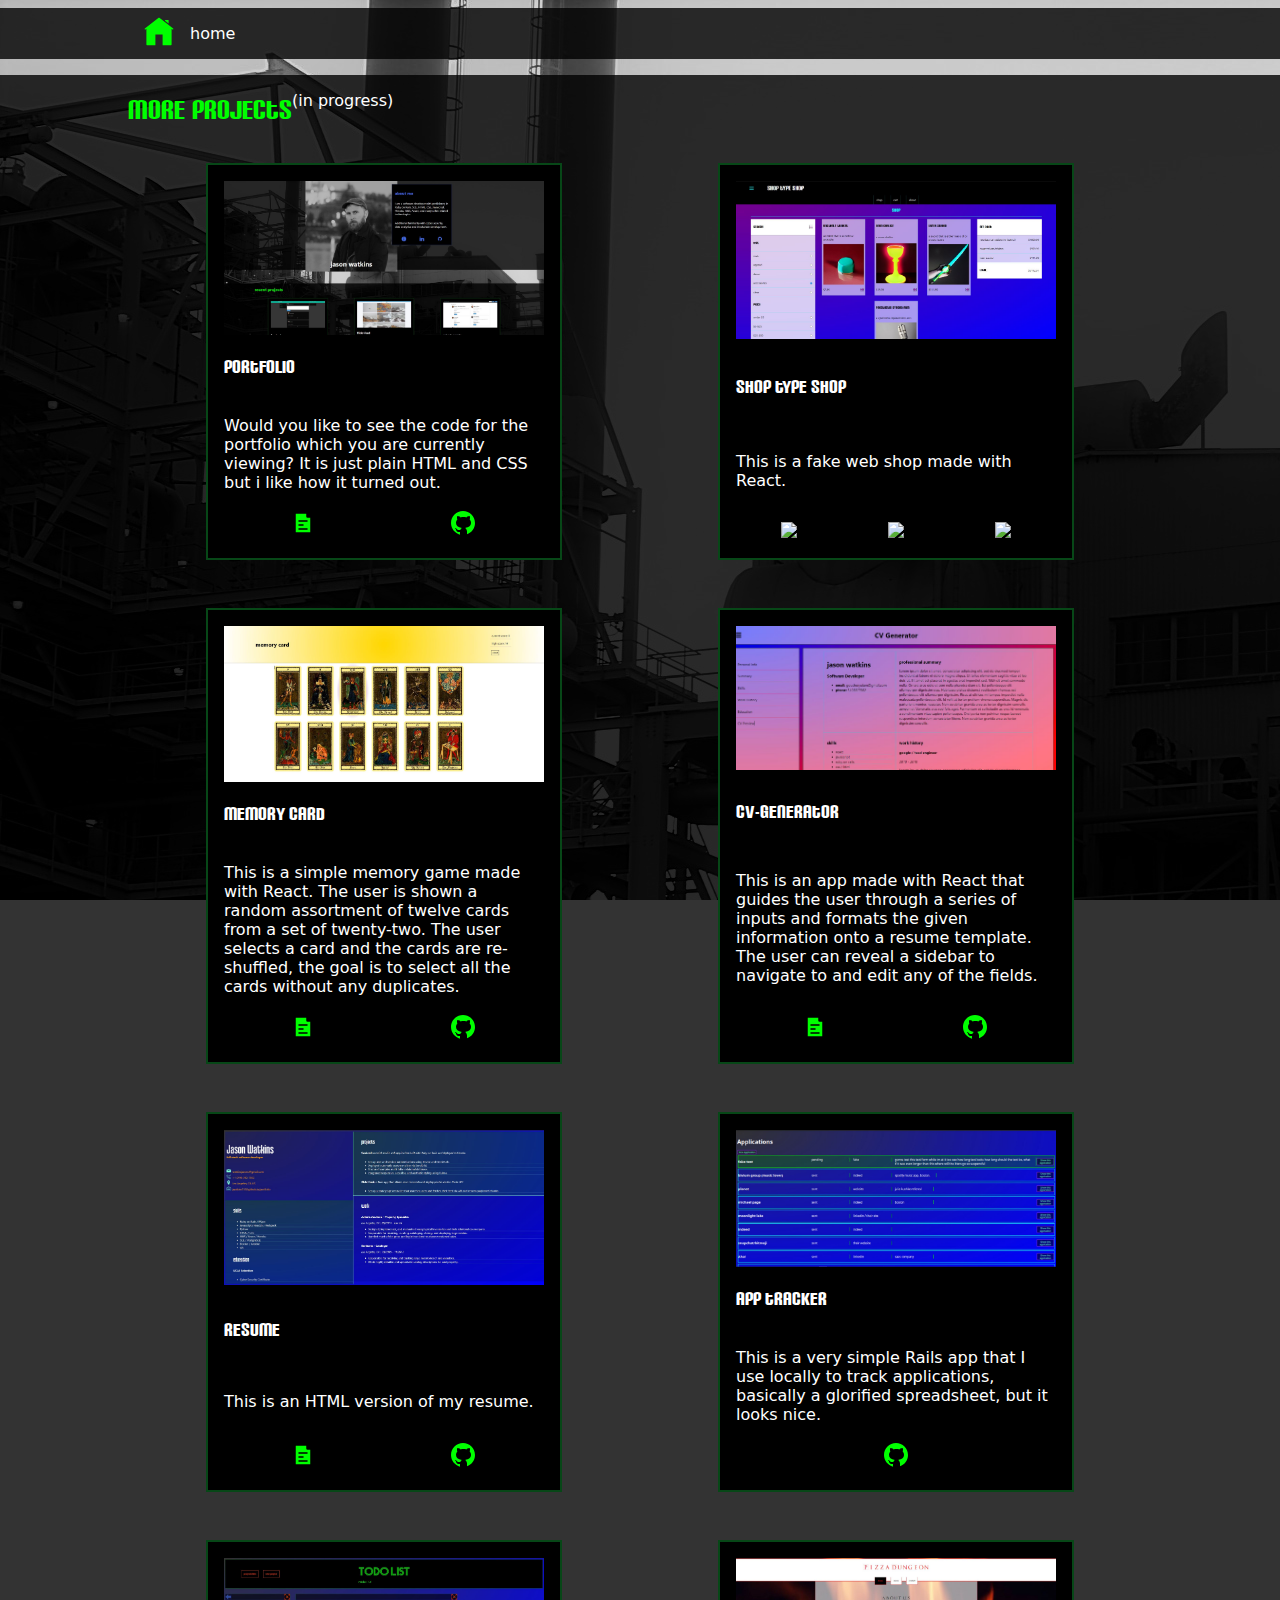
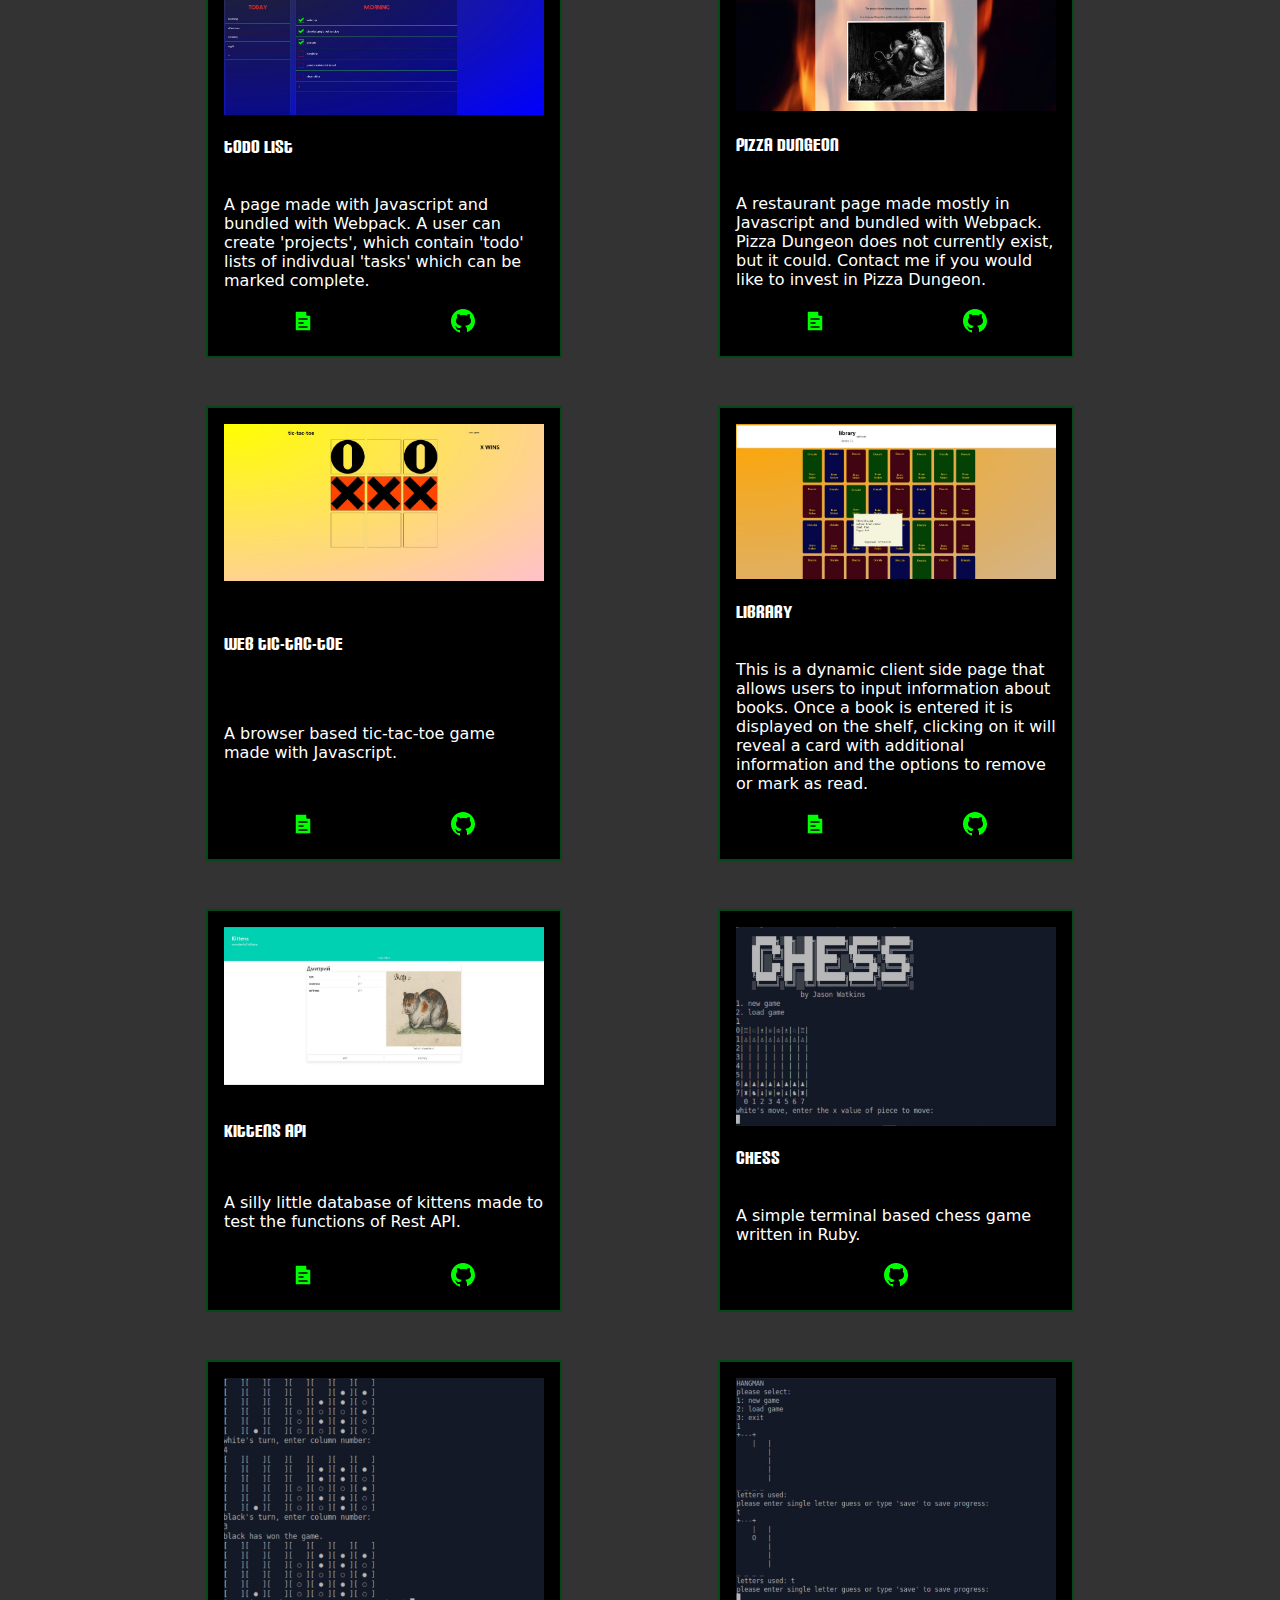
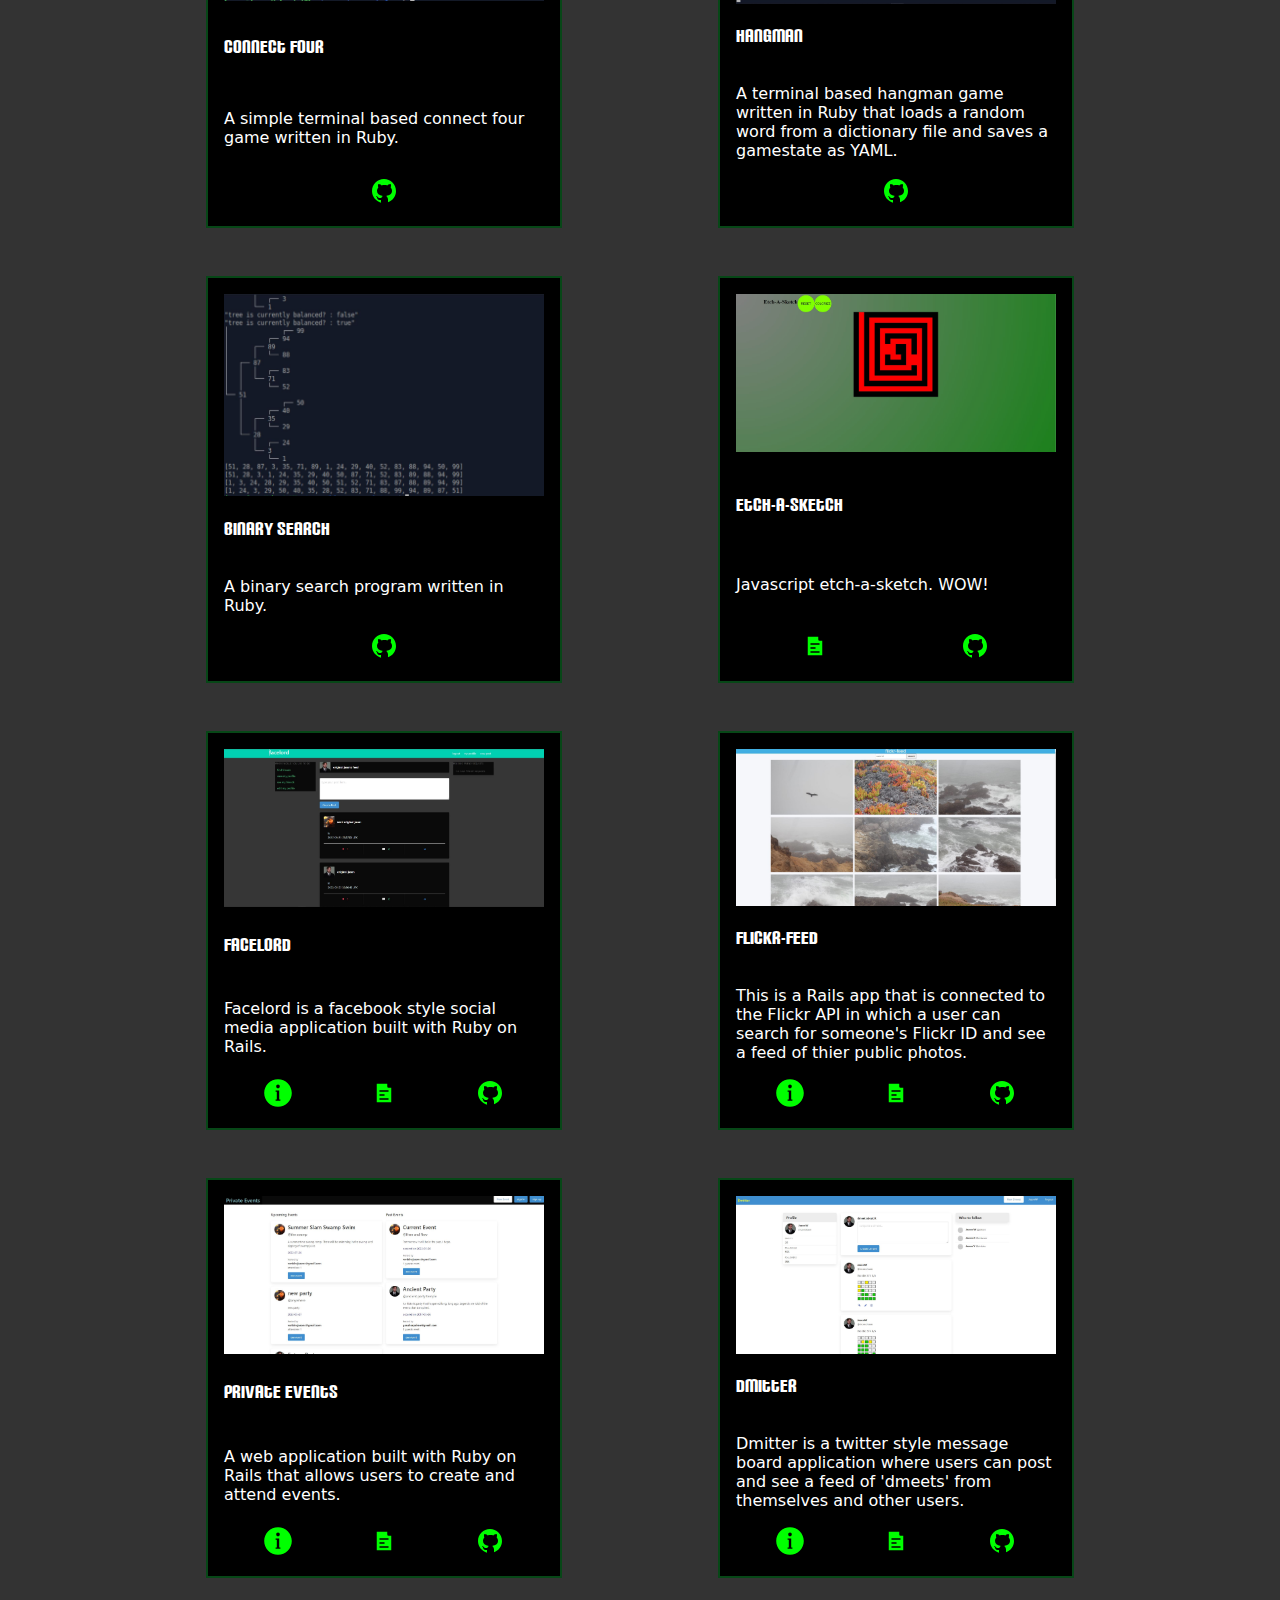
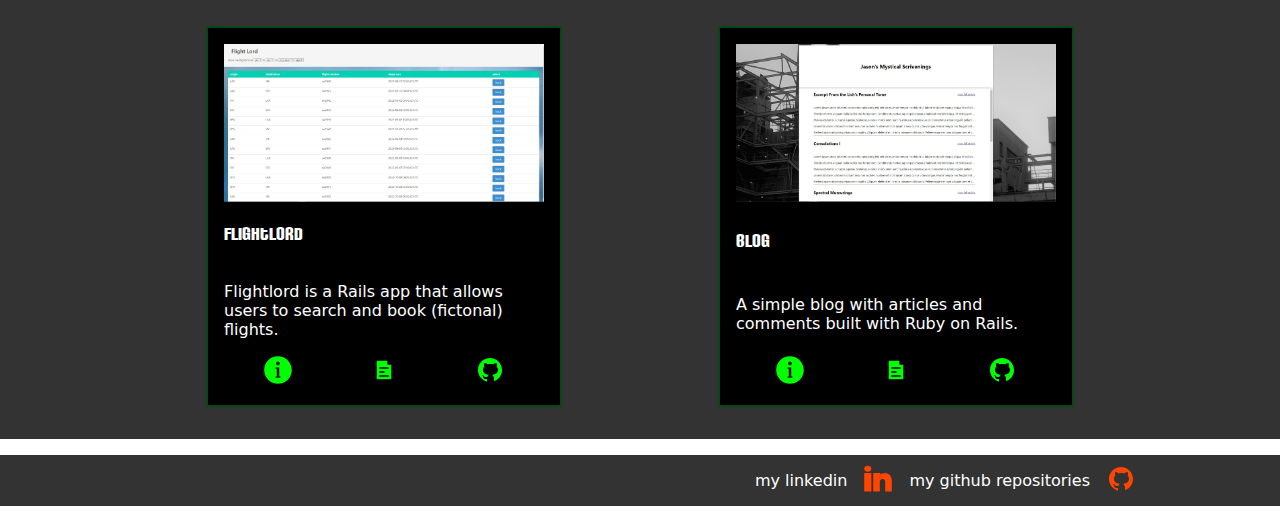
==== projects/index.html @ 0e7b77f2 "shop" ====
<!DOCTYPE html>
<html lang="en">
<head>
  <meta charset="UTF-8">
  <meta http-equiv="X-UA-Compatible" content="IE=edge">
  <meta name="viewport" content="width=device-width, initial-scale=1.0">
  <link rel='stylesheet' href='../style.css'>
  <title>all projects</title>
</head>
<body>
  <header id='sub-head' class='is-primary has-text-primary'>
    <div class="sub-head-container">
      <div class="sub-head-left">
        <a href="../index.html"><img class='icon' src='../assets/home_2.svg'></a><p> home</p>
      </div>
      <div class="sub-head-right">
      </div> 
    </div> 
  </header>
  <main id="projects-main" class="is-primary">
    <div id="main-header" class="has-text-primary">
      <h2 class='has-text-secondary'>more projects</h2><p> (in progress)</p>
    </div>
    <div id="main-container">
      <div class="card is-secondary has-text-primary">
        <img class='card-image' src="../assets/portfolio_2.jpg">
        <h4>portfolio</h4>
        <p>Would you like to see the code for the portfolio which you are currently viewing? It is just plain HTML and CSS but i like how it turned out.</p>
        <div class="card-footer is-secondary has-text-primary">
          <a href='https://Jwatkins1138.github.io/portfolio/index.html'><img class="icon" src="../assets/page.svg"></a>
          <a href='https://github.com/Jwatkins1138/portfolio'><img class="icon" src="../assets/github.svg"></a>
        </div>
      </div>
      <div class="card is-secondary has-text-primary">
        <img class='card-image' src="../assets/shop.jpg">
        <h4>shop type shop</h4>
        <p>This is a fake web shop made with React.</p>
        <div class="card-footer is-secondary has-text-primary">
          <a href='../projects/7.html'><img class="icon" src="assets/info.svg"></a>
          <a href='https://Jwatkins1138.github.io/shopping-cart/'><img class="icon" src="assets/page.svg"></a>
          <a href='https://github.com/Jwatkins1138/shopping-cart'><img class="icon" src="assets/github.svg"></a>
        </div>
      </div>
      <div class="card is-secondary has-text-primary">
        <img class='card-image' src="../assets/memory.jpg">
        <h4>memory card</h4>
        <p>This is a simple memory game made with React. The user is shown a random assortment of twelve cards from a set of twenty-two. The user selects a card and the cards are re-shuffled, the goal is to select all the cards without any duplicates.</p>
        <div class="card-footer is-secondary has-text-primary">
          <a href='https://Jwatkins1138.github.io/memory-card/'><img class="icon" src="../assets/page.svg"></a>
          <a href='https://github.com/Jwatkins1138/memory-card'><img class="icon" src="../assets/github.svg"></a>
        </div>
      </div>
      <div class="card is-secondary has-text-primary">
        <img class='card-image' src="../assets/cv.jpg">
        <h4>cv-generator</h4>
        <p>This is an app made with React that guides the user through a series of inputs and formats the given information onto a resume template. The user can reveal a sidebar to navigate to and edit any of the fields.</p>
        <div class="card-footer is-secondary has-text-primary">
          <a href='https://Jwatkins1138.github.io/cv-app/'><img class="icon" src="../assets/page.svg"></a>
          <a href='https://github.com/Jwatkins1138/cv-app'><img class="icon" src="../assets/github.svg"></a>
        </div>
      </div>
      <div class="card is-secondary has-text-primary">
        <img class='card-image' src="../assets/resume.jpg">
        <h4>resume</h4>
        <p>This is an HTML version of my resume.</p>
        <div class="card-footer is-secondary has-text-primary">
          <a href='https://Jwatkins1138.github.io/resume/index.html'><img class="icon" src="../assets/page.svg"></a>
          <a href='https://github.com/Jwatkins1138/resume'><img class="icon" src="../assets/github.svg"></a>
        </div>
      </div>
      <div class="card is-secondary has-text-primary">
        <img class='card-image' src="../assets/app.jpg">
        <h4>app tracker</h4>
        <p>This is a very simple Rails app that I use locally to track applications, basically a glorified spreadsheet, but it looks nice.</p>
        <div class="card-footer is-secondary has-text-primary">
          <a href='https://github.com/Jwatkins1138/app_tracker'><img class="icon" src="../assets/github.svg"></a>
        </div>
      </div>
      <div class="card is-secondary has-text-primary">
        <img class='card-image' src="../assets/todo.jpg">
        <h4>todo list</h4>
        <p>A page made with Javascript and bundled with Webpack. A user can create 'projects', which contain 'todo' lists of indivdual 'tasks' which can be marked complete.</p>
        <div class="card-footer is-secondary has-text-primary">
          <a href='https://Jwatkins1138.github.io/todo/'><img class="icon" src="../assets/page.svg"></a>
          <a href='https://github.com/Jwatkins1138/todo'><img class="icon" src="../assets/github.svg"></a>
        </div>
      </div>
      <div class="card is-secondary has-text-primary">
        <img class='card-image' src="../assets/pizza.jpg">
        <h4>pizza dungeon</h4>
        <p>A restaurant page made mostly in Javascript and bundled with Webpack. Pizza Dungeon does not currently exist, but it could. Contact me if you would like to invest in Pizza Dungeon.</p>
        <div class="card-footer is-secondary has-text-primary">
          <a href='https://Jwatkins1138.github.io/dungeon-pizza/'><img class="icon" src="../assets/page.svg"></a>
          <a href='https://github.com/Jwatkins1138/dungeon-pizza'><img class="icon" src="../assets/github.svg"></a>
        </div>
      </div>
      <div class="card is-secondary has-text-primary">
        <img class='card-image' src="../assets/tic_2.JPG">
        <h4>web tic-tac-toe</h4>
        <p>A browser based tic-tac-toe game made with Javascript.</p>
        <div class="card-footer is-secondary has-text-primary">
          <a href='https://Jwatkins1138.github.io/web-tic-tac-toe/'><img class="icon" src="../assets/page.svg"></a>
          <a href='https://github.com/Jwatkins1138/web-tic-tac-toe'><img class="icon" src="../assets/github.svg"></a>
        </div>
      </div>
      <div class="card is-secondary has-text-primary">
        <img class='card-image' src="../assets/library.jpg">
        <h4>library</h4>
        <p>This is a dynamic client side page that allows users to input information about books. Once a book is entered it is displayed on the shelf, clicking on it will reveal a card with additional information and the options to remove or mark as read.</p>
        <div class="card-footer is-secondary has-text-primary">
          <a href='https://Jwatkins1138.github.io/library/index.html'><img class="icon" src="../assets/page.svg"></a>
          <a href='https://github.com/Jwatkins1138/library'><img class="icon" src="../assets/github.svg"></a>
        </div>
      </div>
      <div class="card is-secondary has-text-primary">
        <img class='card-image' src="../assets/kittens.jpg">
        <h4>kittens API</h4>
        <p>A silly little database of kittens made to test the functions of Rest API. </p>
        <div class="card-footer is-secondary has-text-primary">
          <a href='https://aqueous-oasis-88744.herokuapp.com/'><img class="icon" src="../assets/page.svg"></a>
          <a href='https://github.com/Jwatkins1138/kittens'><img class="icon" src="../assets/github.svg"></a>
        </div>
      </div>
      <div class="card is-secondary has-text-primary">
        <img class='card-image' src="../assets/chess_2.jpg">
        <h4>chess</h4>
        <p>A simple terminal based chess game written in Ruby.</p>
        <div class="card-footer is-secondary has-text-primary">
          <a href='https://github.com/Jwatkins1138/chess'><img class="icon" src="../assets/github.svg"></a>
        </div>
      </div>
      <div class="card is-secondary has-text-primary">
        <img class='card-image' src="../assets/connect.jpg">
        <h4>connect four</h4>
        <p>A simple terminal based connect four game written in Ruby.</p>
        <div class="card-footer is-secondary has-text-primary">
          <a href='https://github.com/Jwatkins1138/connect_four'><img class="icon" src="../assets/github.svg"></a>
        </div>
      </div>
      <div class="card is-secondary has-text-primary">
        <img class='card-image' src="../assets/hang.jpg">
        <h4>hangman</h4>
        <p>A terminal based hangman game written in Ruby that loads a random word from a dictionary file and saves a gamestate as YAML.</p>
        <div class="card-footer is-secondary has-text-primary">
          <a href='https://github.com/Jwatkins1138/hangman'><img class="icon" src="../assets/github.svg"></a>
        </div>
      </div>
      <div class="card is-secondary has-text-primary">
        <img class='card-image' src="../assets/binary.jpg">
        <h4>binary search</h4>
        <p>A binary search program written in Ruby.</p>
        <div class="card-footer is-secondary has-text-primary">
          <a href='https://github.com/Jwatkins1138/binary_search_trees'><img class="icon" src="../assets/github.svg"></a>
        </div>
      </div>
      <div class="card is-secondary has-text-primary">
        <img class='card-image' src="../assets/etch_new.jpg">
        <h4>etch-a-sketch</h4>
        <p>Javascript etch-a-sketch. WOW!</p>
        <div class="card-footer is-secondary has-text-primary">
          <a href='https://Jwatkins1138.github.io/etch-a-sketch/index.html'><img class="icon" src="../assets/page.svg"></a>
          <a href='https://github.com/Jwatkins1138/etch-a-sketch'><img class="icon" src="../assets/github.svg"></a>
        </div>
      </div>
      <div class="card is-secondary has-text-primary">
        <img class='card-image' src="../assets/facelord.jpg">
        <h4>facelord</h4>
        <p>Facelord is a facebook style social media application built with Ruby on Rails.</p>
        <div class="card-footer is-secondary has-text-primary">
          <a href='1.html'><img class="icon" src="../assets/info.svg"></a>
          <a href='https://peaceful-thicket-85921.herokuapp.com/'><img class="icon" src="../assets/page.svg"></a>
          <a href='https://github.com/Jwatkins1138/facelord'><img class="icon" src="../assets/github.svg"></a>
        </div>
      </div>
      <div class="card is-secondary has-text-primary">
        <img class='card-image' src="../assets/flickr.jpg">
        <h4>flickr-feed</h4>
        <p>This is a Rails app that is connected to the Flickr API in which a user can search for someone's Flickr ID and see a feed of thier public photos.</p>
        <div class="card-footer is-secondary has-text-primary">
          <a href='2.html'><img class="icon" src="../assets/info.svg"></a>
          <a href='https://desolate-ridge-56613.herokuapp.com/'><img class="icon" src="../assets/page.svg"></a>
          <a href='https://github.com/Jwatkins1138/flickr-feed'><img class="icon" src="../assets/github.svg"></a>
        </div>
      </div>
      <div class="card is-secondary has-text-primary">
        <img class='card-image' src="../assets/private.jpg">
        <h4>private events</h4>
        <p>A web application built with Ruby on Rails that allows users to create and attend events.</p>
        <div class="card-footer is-secondary has-text-primary">
          <a href='3.html'><img class="icon" src="../assets/info.svg"></a>
          <a href='https://arcane-basin-62229.herokuapp.com/'><img class="icon" src="../assets/page.svg"></a>
          <a href='https://github.com/Jwatkins1138/private-events'><img class="icon" src="../assets/github.svg"></a>
        </div>
      </div>
      <div class="card is-secondary has-text-primary">
        <img class='card-image' src="../assets/dmitter.jpg">
        <h4>dmitter</h4>
        <p>Dmitter is a twitter style message board application where users can post and see a feed of 'dmeets' from themselves and other users.</p>
        <div class="card-footer is-secondary has-text-primary">
          <a href='4.html'><img class="icon" src="../assets/info.svg"></a>
          <a href='https://immense-ravine-51329.herokuapp.com/'><img class="icon" src="../assets/page.svg"></a>
          <a href='https://github.com/Jwatkins1138/dmitter'><img class="icon" src="../assets/github.svg"></a>
        </div>
      </div>
      <div class="card is-secondary has-text-primary">
        <img class='card-image' src="../assets/flight.jpg">
        <h4>flightlord</h4>
        <p>Flightlord is a Rails app that allows users to search and book (fictonal) flights.</p>
        <div class="card-footer is-secondary has-text-primary">
          <a href='5.html'><img class="icon" src="../assets/info.svg"></a>
          <a href='https://arcane-basin-62229.herokuapp.com/'><img class="icon" src="../assets/page.svg"></a>
          <a href='https://github.com/Jwatkins1138/flight-lord'><img class="icon" src="../assets/github.svg"></a>
        </div>
      </div>
      <div class="card is-secondary has-text-primary">
        <img class='card-image' src="../assets/blog.jpg">
        <h4>blog</h4>
        <p>A simple blog with articles and comments built with Ruby on 
          Rails.
        </p>
        <div class="card-footer is-secondary has-text-primary">
          <a href='6.html'><img class="icon" src="../assets/info.svg"></a>
          <a href='https://afternoon-beyond-65536.herokuapp.com/'><img class="icon" src="../assets/page.svg"></a>
          <a href='https://github.com/Jwatkins1138/blog'><img class="icon" src="../assets/github.svg"></a>
        </div>
      </div>
    </div>  
  </main>
  <footer id="sub-foot" class="is-primary has-text-primary">
    <div class="sub-head-container">
      <div class="sub-head-left">
      </div>
      <div class="sub-head-right">
        <p>my linkedin </p><a href="https://www.linkedin.com/in/jason-watkins-6336921a6"><img class="icon" src='../assets/linkedin_or.svg'></a>
        <p> my github repositories </p><a href="https://github.com/Jwatkins1138?tab=repositories"><img class="icon" src='../assets/github_or.svg'></a>
      </div> 
    </div> 
  </footer>
</body>
</html>
---- style.css ----
html {
  font-family: system-ui, -apple-system, BlinkMacSystemFont, 'Segoe UI', Roboto, Oxygen, Ubuntu, Cantarell, 'Open Sans', 'Helvetica Neue', sans-serif;
  background: url('assets/background.jpg') fixed;
}

:root {
  --svgcolor: lime;
}

image {
  --svgcolor: lime;
}

svg {
  fill: lime;
}

@font-face {
  font-family: 'carbon';
  src: url('./assets/CarbonBlock.ttf') format('truetype');
  font-weight: 600;
  font-style: normal;
  size-adjust: 130%;
}

a {
  color: orange;
  text-decoration: none;
}

h1 {
  font-family: 'carbon';
}

h2 {
  font-family: 'carbon';
}

h3 {
  font-family: 'carbon';
}

h4 {
  font-family: 'carbon';
}

h5 {
  font-family: 'carbon';
}


body {
  display: flex;
  flex-direction: column;
  align-items: center;
}

#head {
  display: flex;
  align-items: center;
  justify-content: center;
  flex-wrap: wrap;
  width: 110vw;
  margin-top: 5em;
}

#sub-head {
  display: flex;
  align-items: center;
  justify-content: center;
  flex-wrap: wrap;
  width: 110vw;
  margin-bottom: 1em;
}

.sub-head-container {
  display: flex;
  justify-content: space-between;
  align-items: center;
  width: 80vw;
}

.sub-head-left {
  display: flex;
  align-items: center;
  justify-content: flex-start;
}

.sub-head-right {
  display: flex;
  align-items: center;
  justify-content: flex-end;
}

#main {
  display: flex;
  flex-direction: column;
  justify-content: center;
  align-items: center;
  width: 110vw;
  margin-top: 5em;
}

#projects-main {
  display: flex;
  flex-direction: column;
  justify-content: center;
  align-items: center;
  width: 110vw;
}

#sub-main {
  display: flex;
  flex-direction: column;
  justify-content: center;
  align-items: center;
  width: 110vw;
}

#main-header {
  display: flex;
  width: 80vw;
}

#main-container {
  display: flex;
  flex-wrap: wrap;
  justify-content: space-around;
  max-width: 80vw;
}

@media (max-width: 600px) {
  #main-container {
    max-width: 100vw;
  }
}

#main-footer {
  display: flex;
  justify-content: center;
  align-items: center;
  padding-bottom: 1em;
}

#foot {
  display: flex;
  flex-direction: column;
  align-items: center;
  width: 110vw;
  margin-top: 5em;
  margin-bottom: 5em;
}

#sub-foot {
  display: flex;
  flex-direction: column;
  align-items: center;
  justify-content: center;
  width: 110vw;
  margin-top: 1em;
}

#foot-header {
  display: flex;
  justify-content: flex-end;
  width: 80vw;
}

#foot-body {
  display: flex;
  flex-wrap: wrap;
  width: 80vw;
  justify-content: flex-end;
  align-content: center;
  margin-bottom: 4em;
}

#foot-card {
  border: 2px solid rgb(255, 69, 0, .3);
  min-width: 15em;
  display: flex;

}

#foot-card-2 {
  border: 2px solid rgb(255, 69, 0, .3);
  display: flex;
  flex-direction: column;
  justify-content: center;
  align-items: flex-end;

}

#head-card {
  border: 2px solid rgb(65, 105, 225, .3);
  min-width: 10em;
  max-width: 20em;
  transform: translateX(-3.5em)
}

@media (max-width: 600px) {
  #head-card {
    transform: none;
  }
}

.card {
  padding: 1em;
  margin: 1em;
  min-width: 10em;
  max-width: 20em;
  min-height: 10em;
  margin-bottom: 2em;
  border: 2px solid rgba(24, 236, 77, 0.3);
  display: flex;
  flex-direction: column;
  justify-content: space-between;
}

.about-card {
  max-width: 30em;
  border: 2px solid rgb(65, 105, 225, .3)
}

.project-card {
  min-width: none;
  max-width: 30em;
  min-height: none;
}

.project-body {
  display: flex;
  flex-direction: column;
  /* width: 40vw; */
}

.card-image {
  
  min-width: 8em;
  max-width: 20em;
  transition: transform .25s ease-out .25s;
}

.card-image:hover {
  transform: scale(2, 2);
}

.large-img {
  max-width: 50vw;
  transition: transform .25s ease-in-out .25s;
}

@media (max-width: 600px) {
  .large-img {
    max-width: 100vw;
    transition: none;
  }
}

.large-img:active {
  transform: scale(2, 2)
}

.card-footer {
  display: flex;
  justify-content: space-around;
  align-items: center;
}

button {
  border-radius: 80%;
  border: none;
  background-color: black;
  color: lime;
  padding-top: 1em;
  padding-bottom: 1em;
}

button:hover {
  background-color: lime;
  color: black;
}

.head-button {
  color: royalblue;
}

.head-button:hover {
  background-color: royalblue;

}

*.is-primary {
  background-color: rgba(0, 0, 0, 0.8);
}

*.is-secondary {
  background-color: black;
}

*.has-text-primary {
  color: white;
}

*.has-text-secondary {
  color: lime;
}

*.has-text-info {
  color: royalblue;
}

*.has-text-danger {
  color: orangered;
}


.image {
  padding-left: 1em;
  padding-right: 1em;
  max-height: 60vh;
}

.foot-image {
  padding-left: 1em;
  padding-right: 1em;
  max-width: 20em;
  transform: scale(1.3, 1.3)

}

figure {
  height: 65vh;
  text-align: center;
  transform: scale(1.21, 1.21);
}

#caption {
  transform: translateY(-200%);
}

.icon {
  max-height: 30px;
  padding-left: 1em;
  padding-right: 1em;
  border-radius: 20%
}

.icon:hover {
  background-color:rgba(255, 255, 255, 0.2);
}

.spacer {
  padding: 1em;
}

.big-spacer {
  padding: 4em;
}
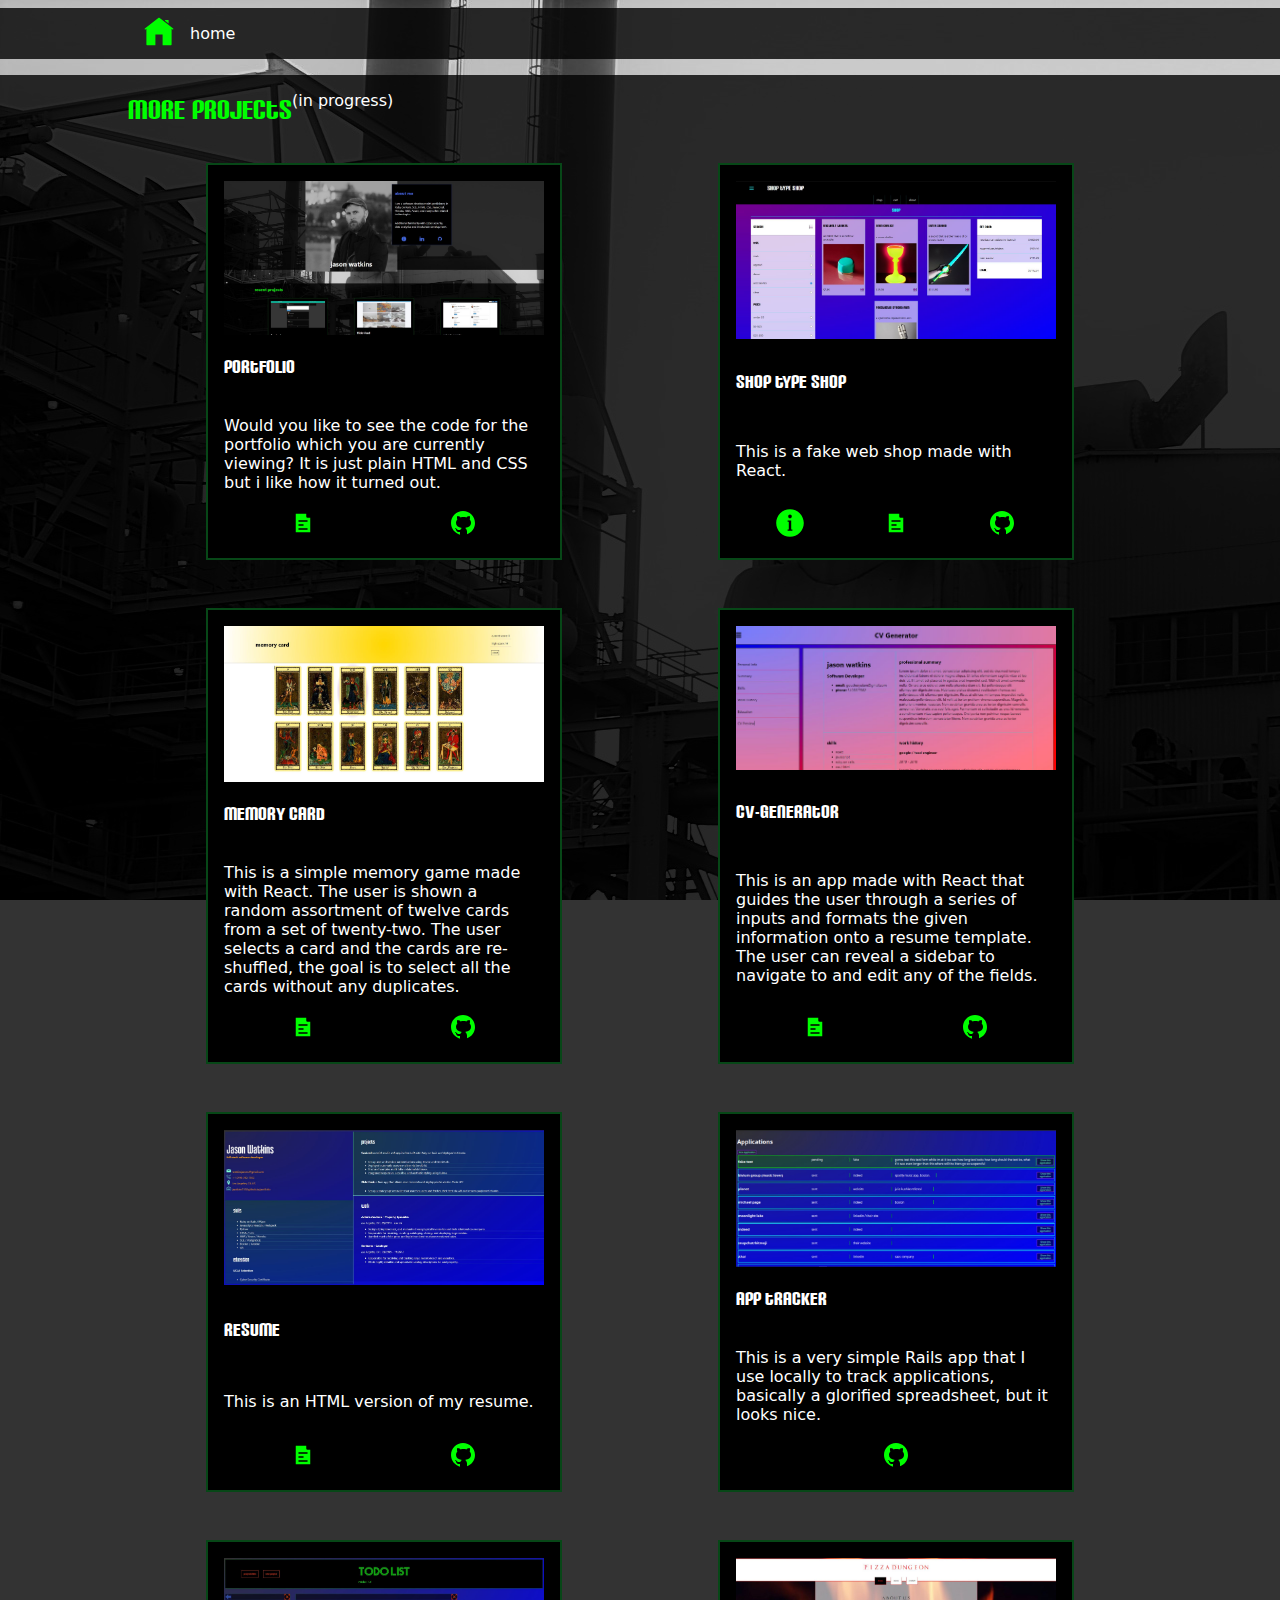
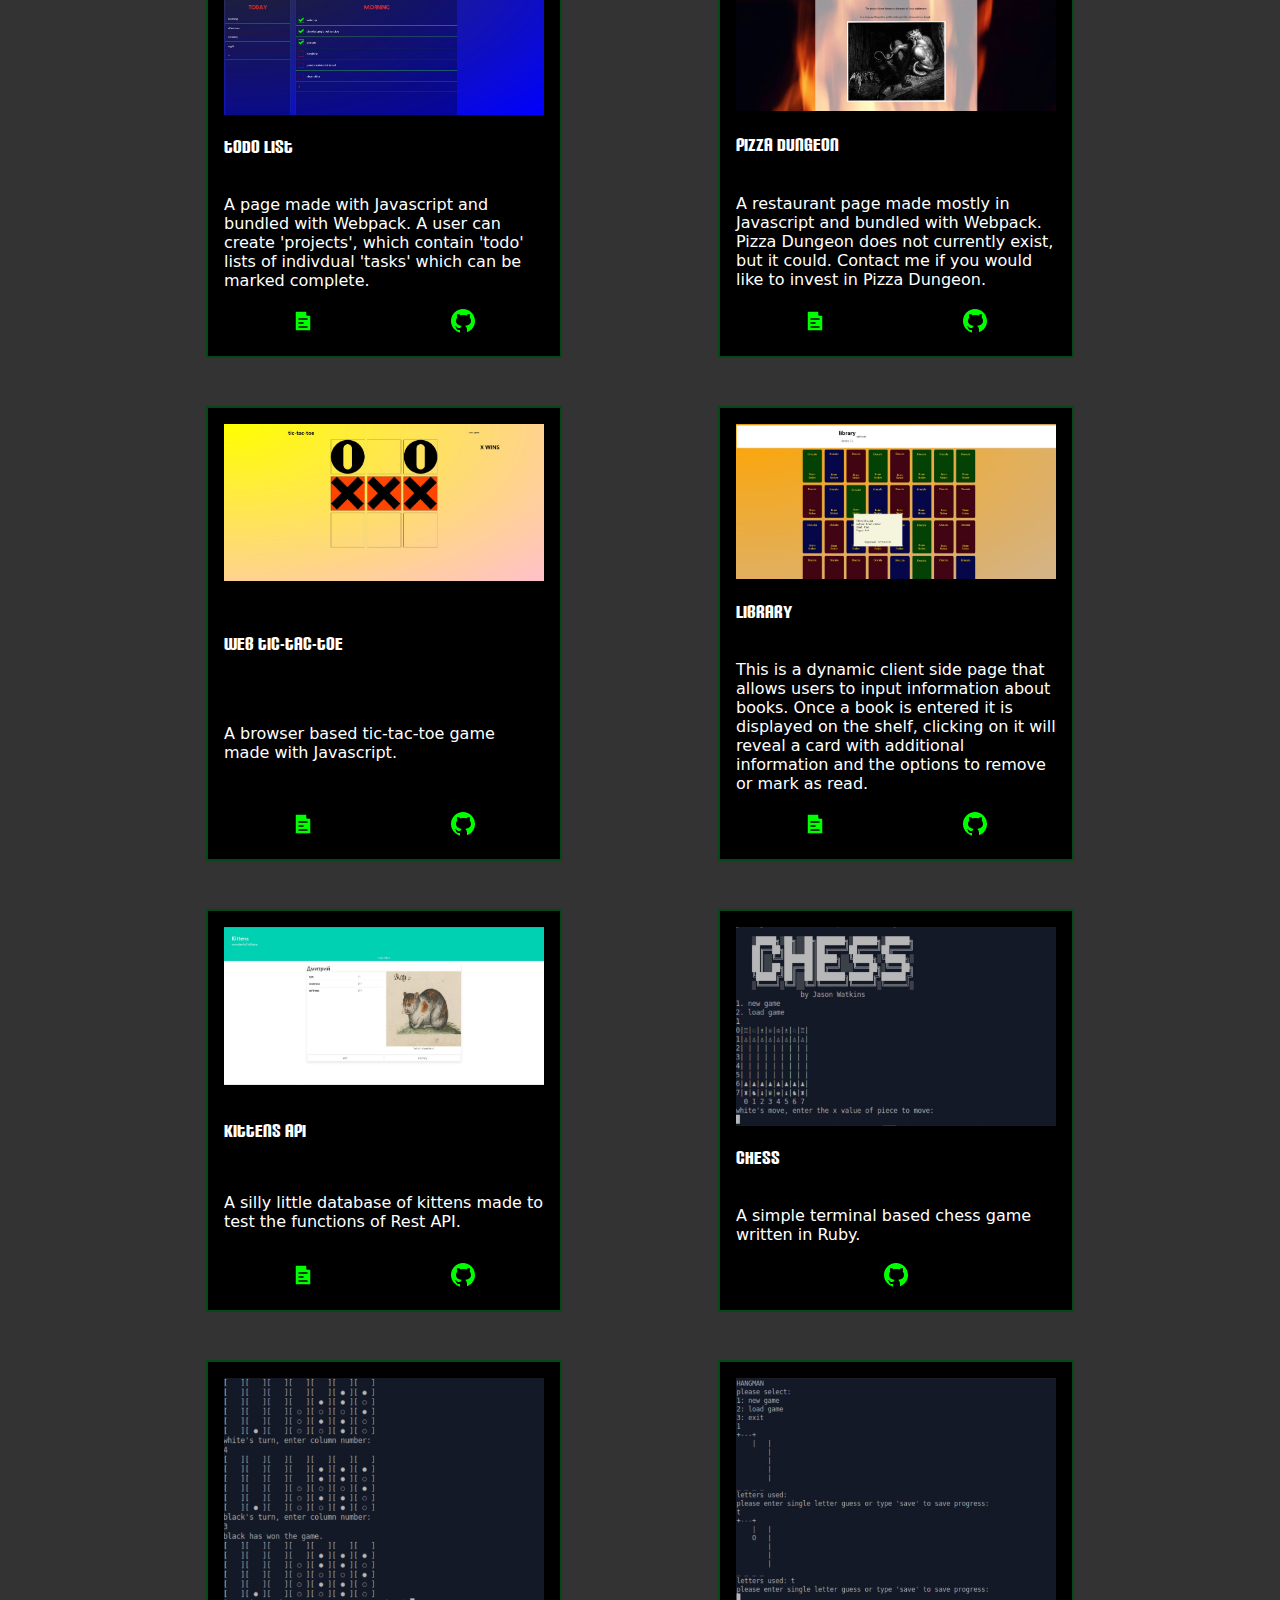
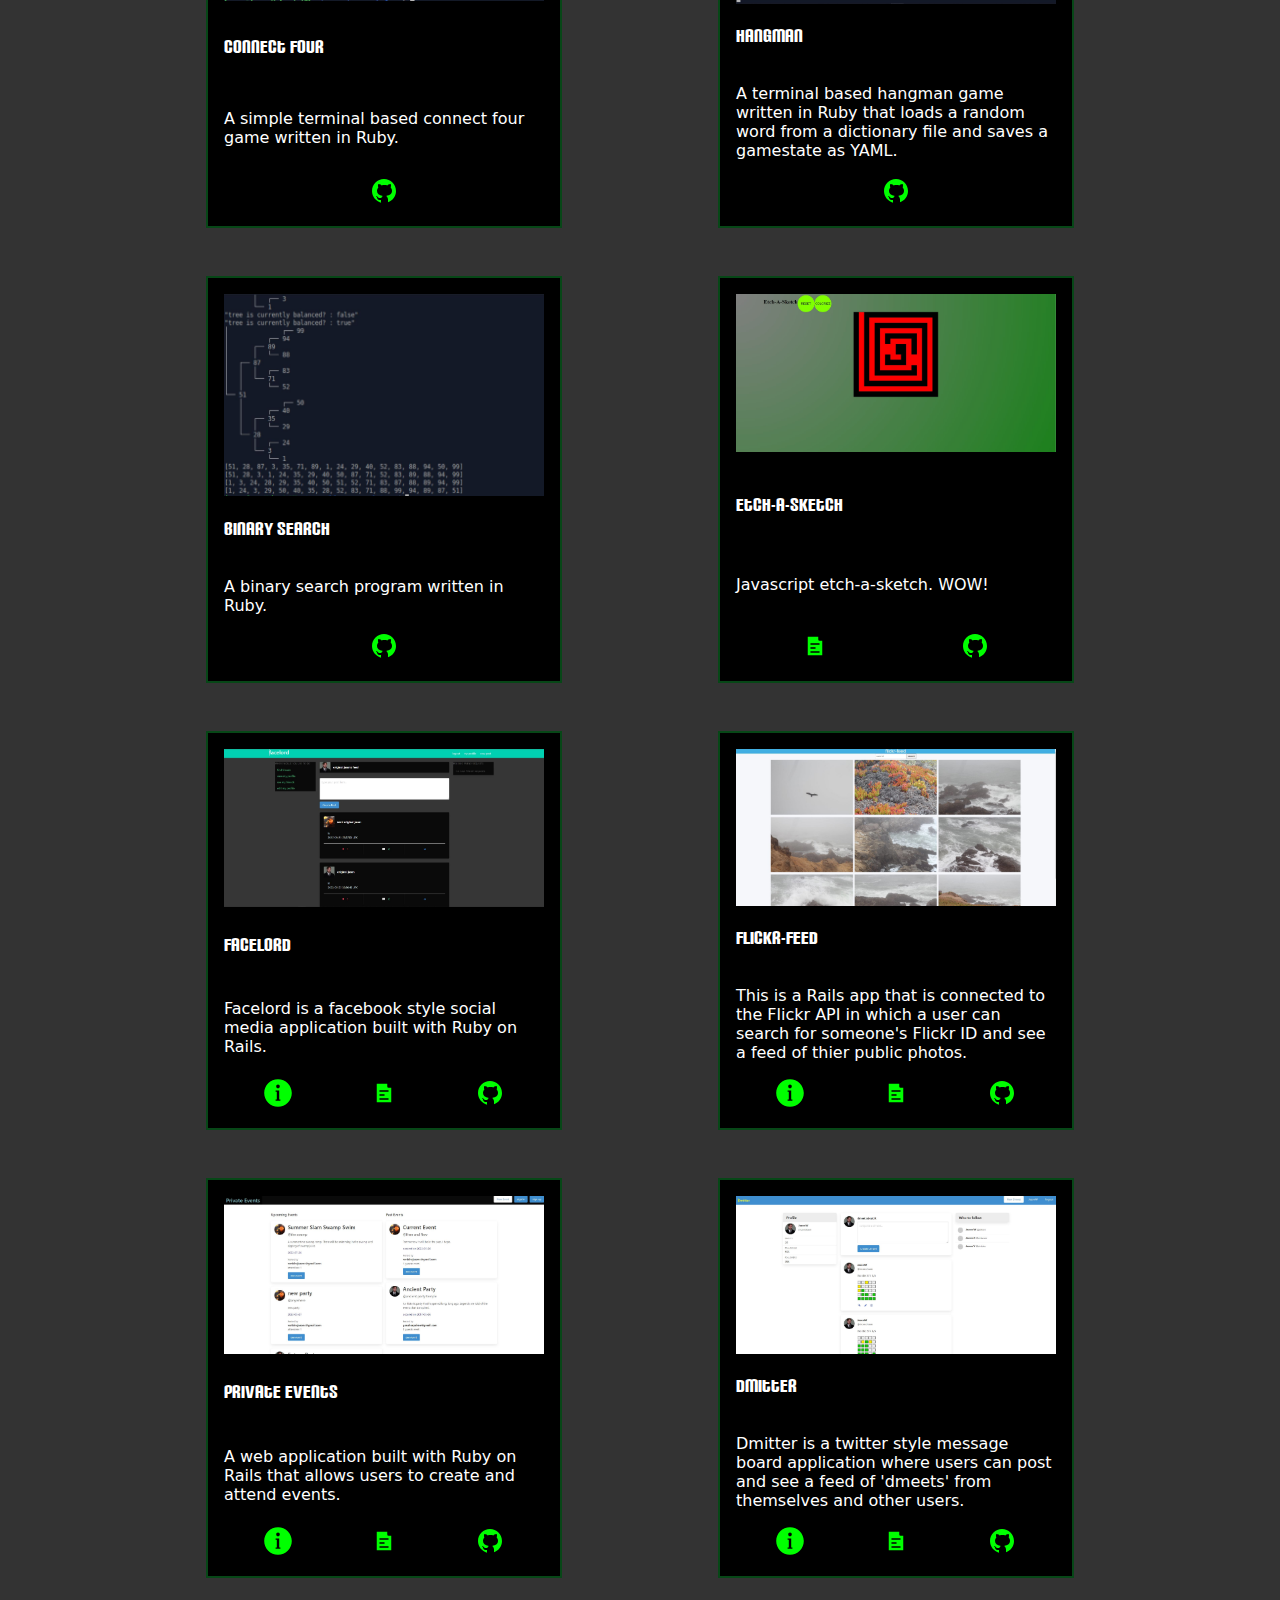
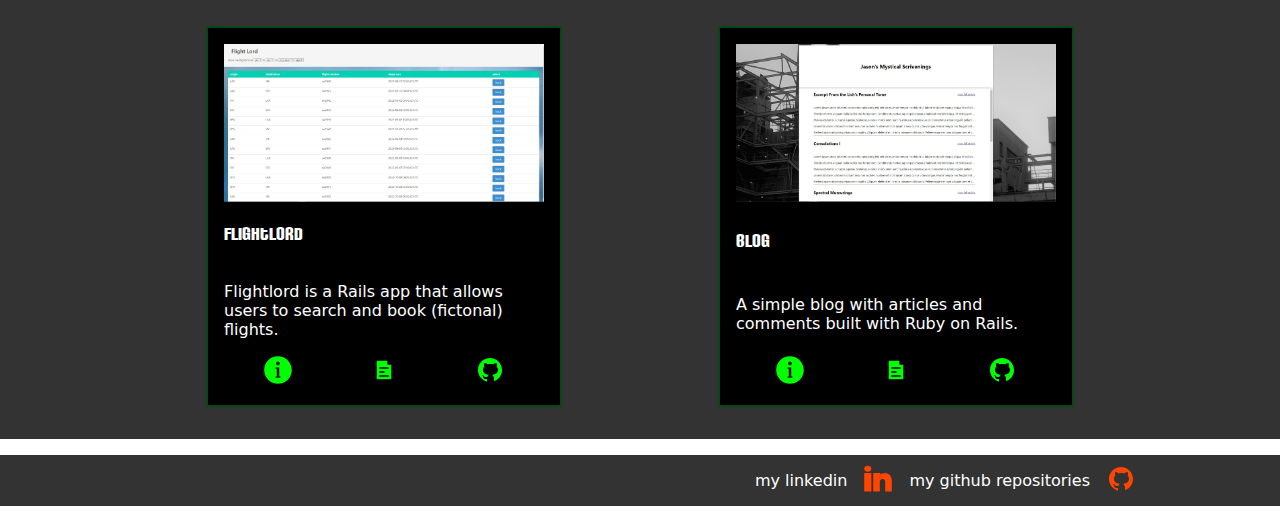
==== commit 8f9ab222: "icon fix" ====
--- a/projects/index.html
+++ b/projects/index.html
@@ -36,9 +36,9 @@
         <h4>shop type shop</h4>
         <p>This is a fake web shop made with React.</p>
         <div class="card-footer is-secondary has-text-primary">
-          <a href='../projects/7.html'><img class="icon" src="assets/info.svg"></a>
-          <a href='https://Jwatkins1138.github.io/shopping-cart/'><img class="icon" src="assets/page.svg"></a>
-          <a href='https://github.com/Jwatkins1138/shopping-cart'><img class="icon" src="assets/github.svg"></a>
+          <a href='../projects/7.html'><img class="icon" src="../assets/info.svg"></a>
+          <a href='https://Jwatkins1138.github.io/shopping-cart/'><img class="icon" src="../assets/page.svg"></a>
+          <a href='https://github.com/Jwatkins1138/shopping-cart'><img class="icon" src="../assets/github.svg"></a>
         </div>
       </div>
       <div class="card is-secondary has-text-primary">
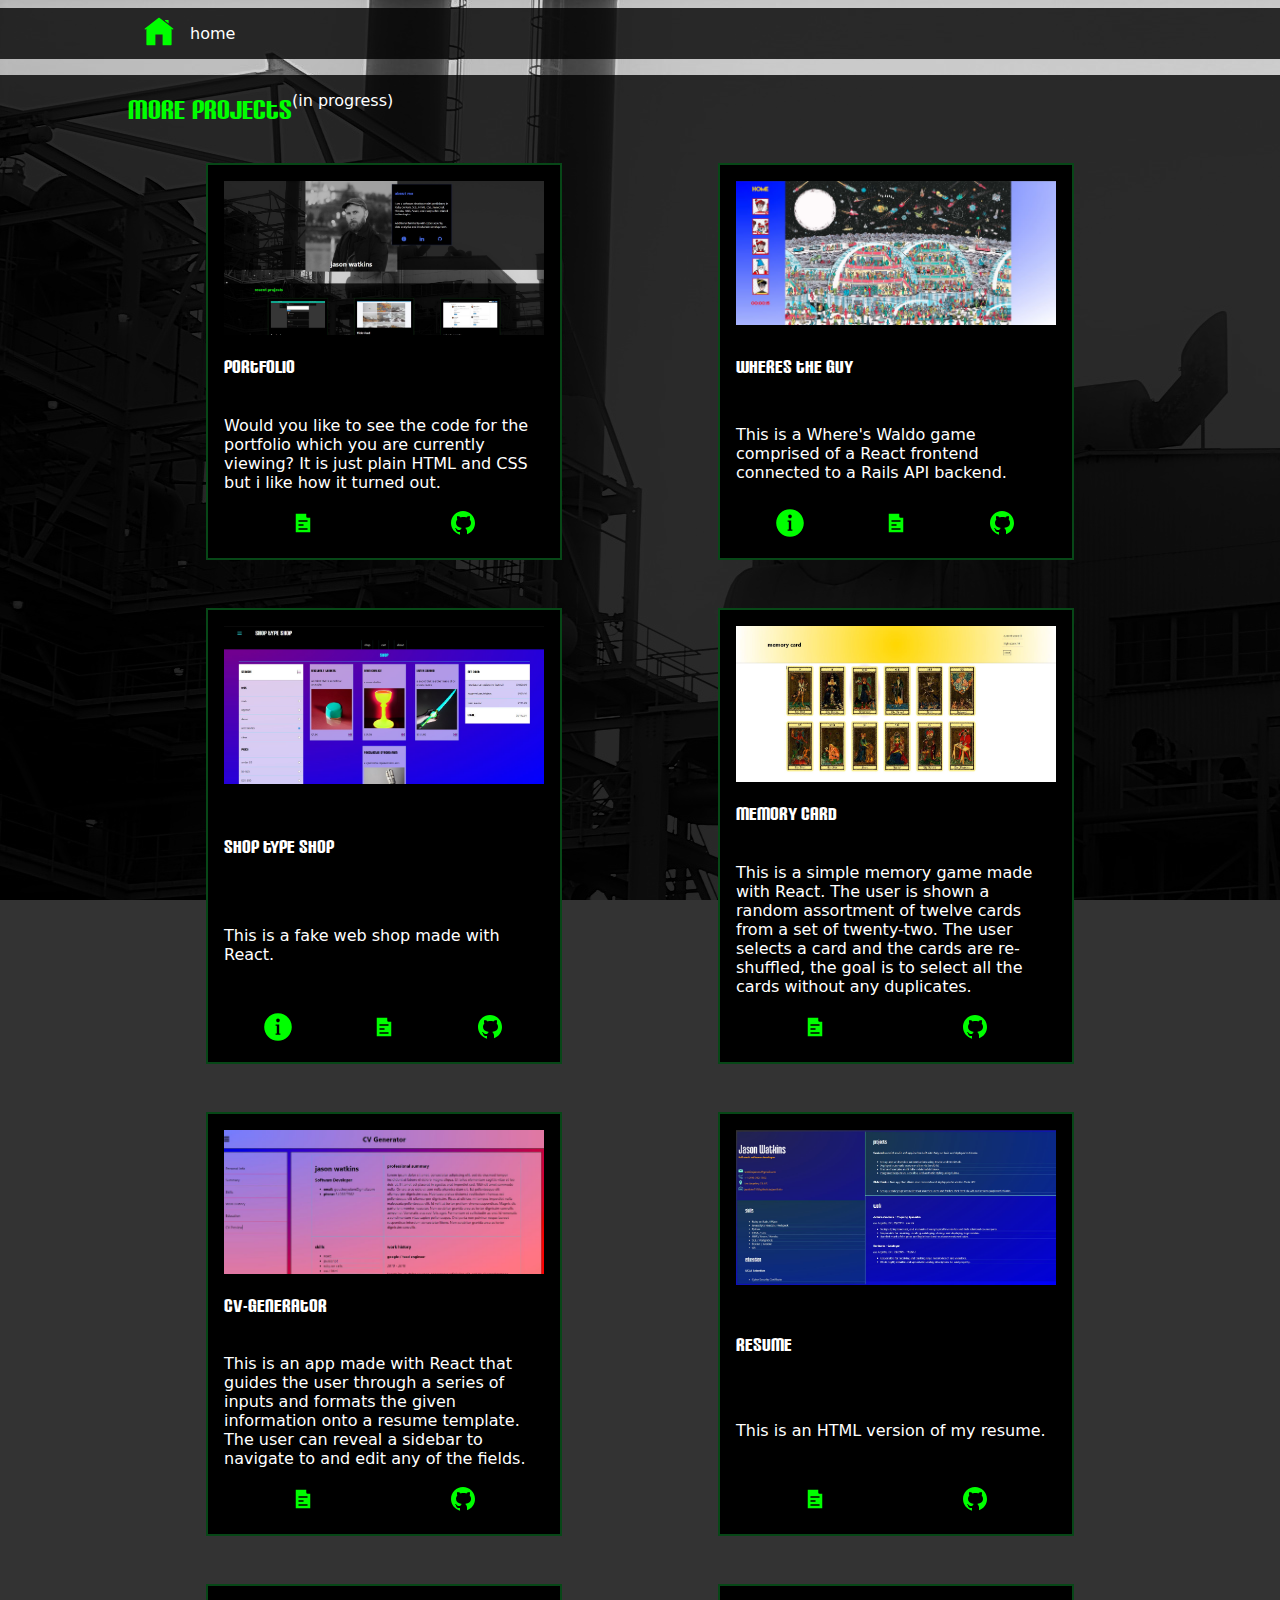
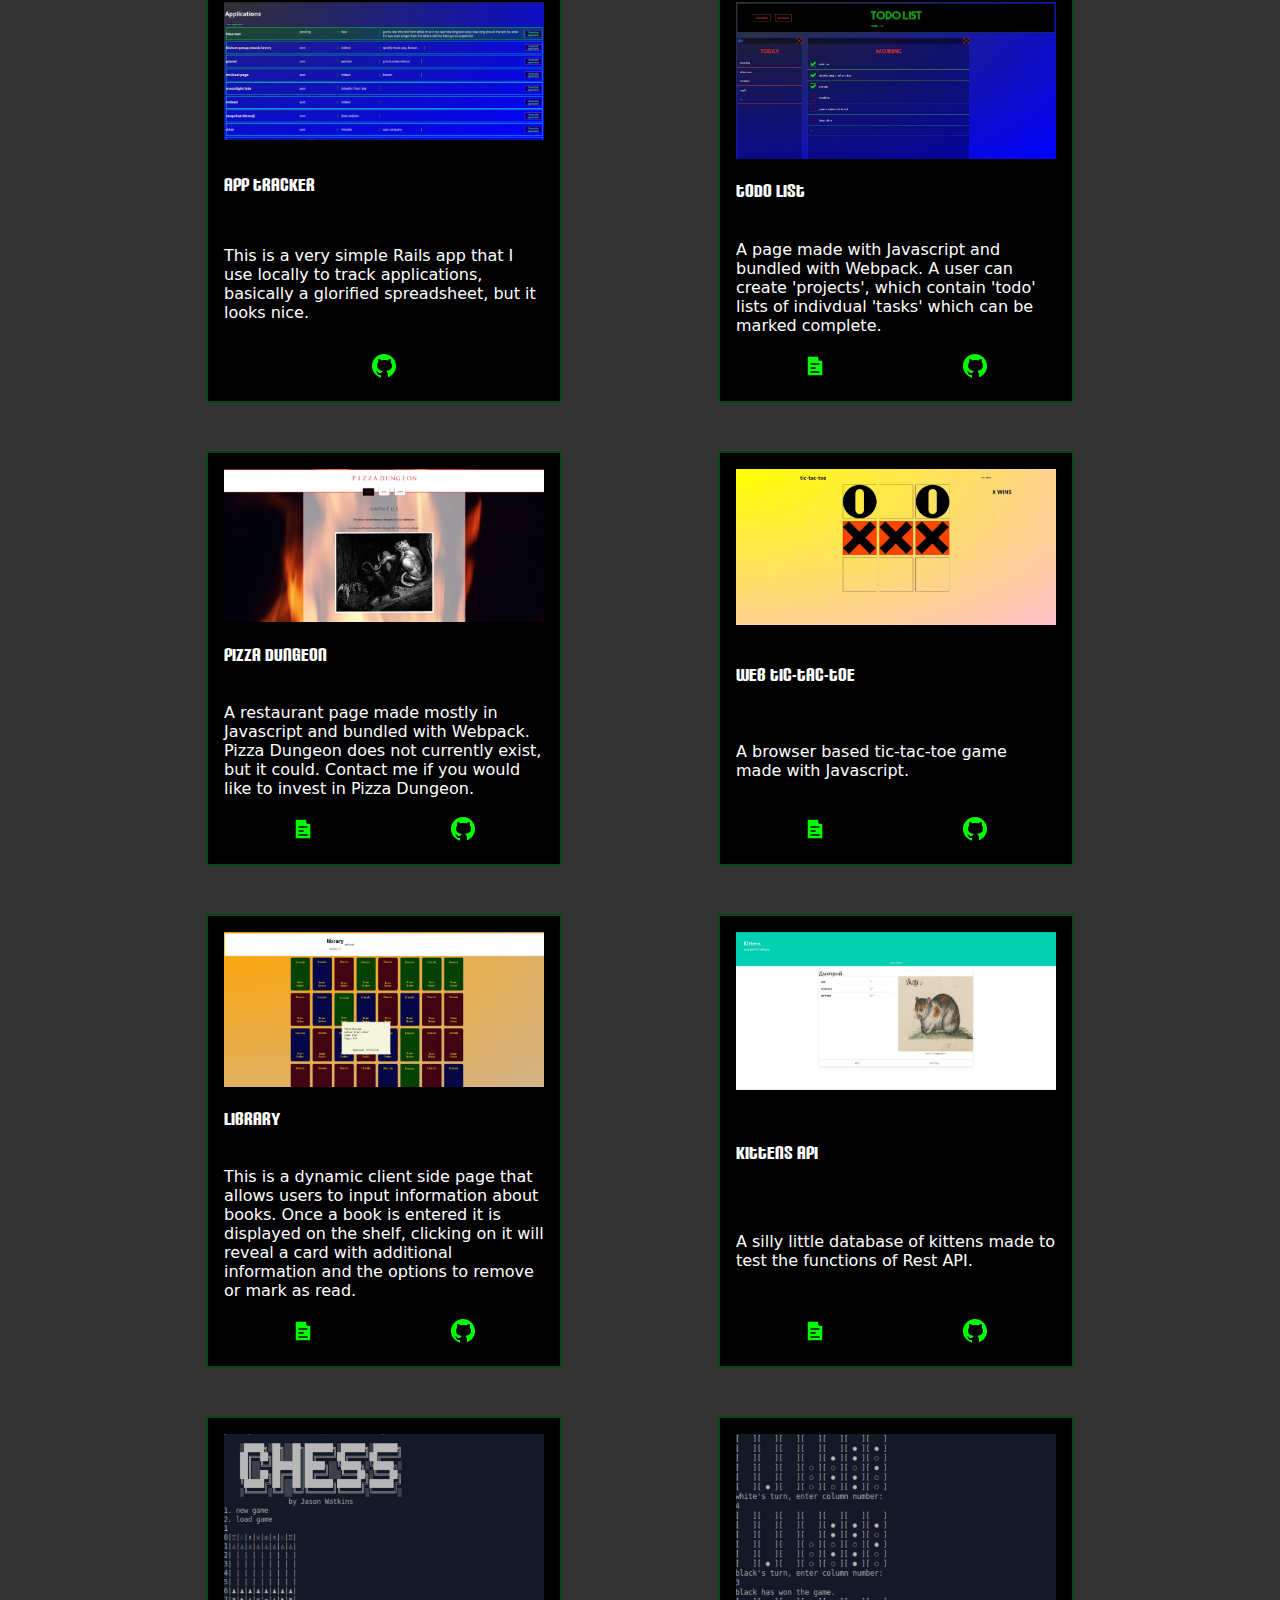
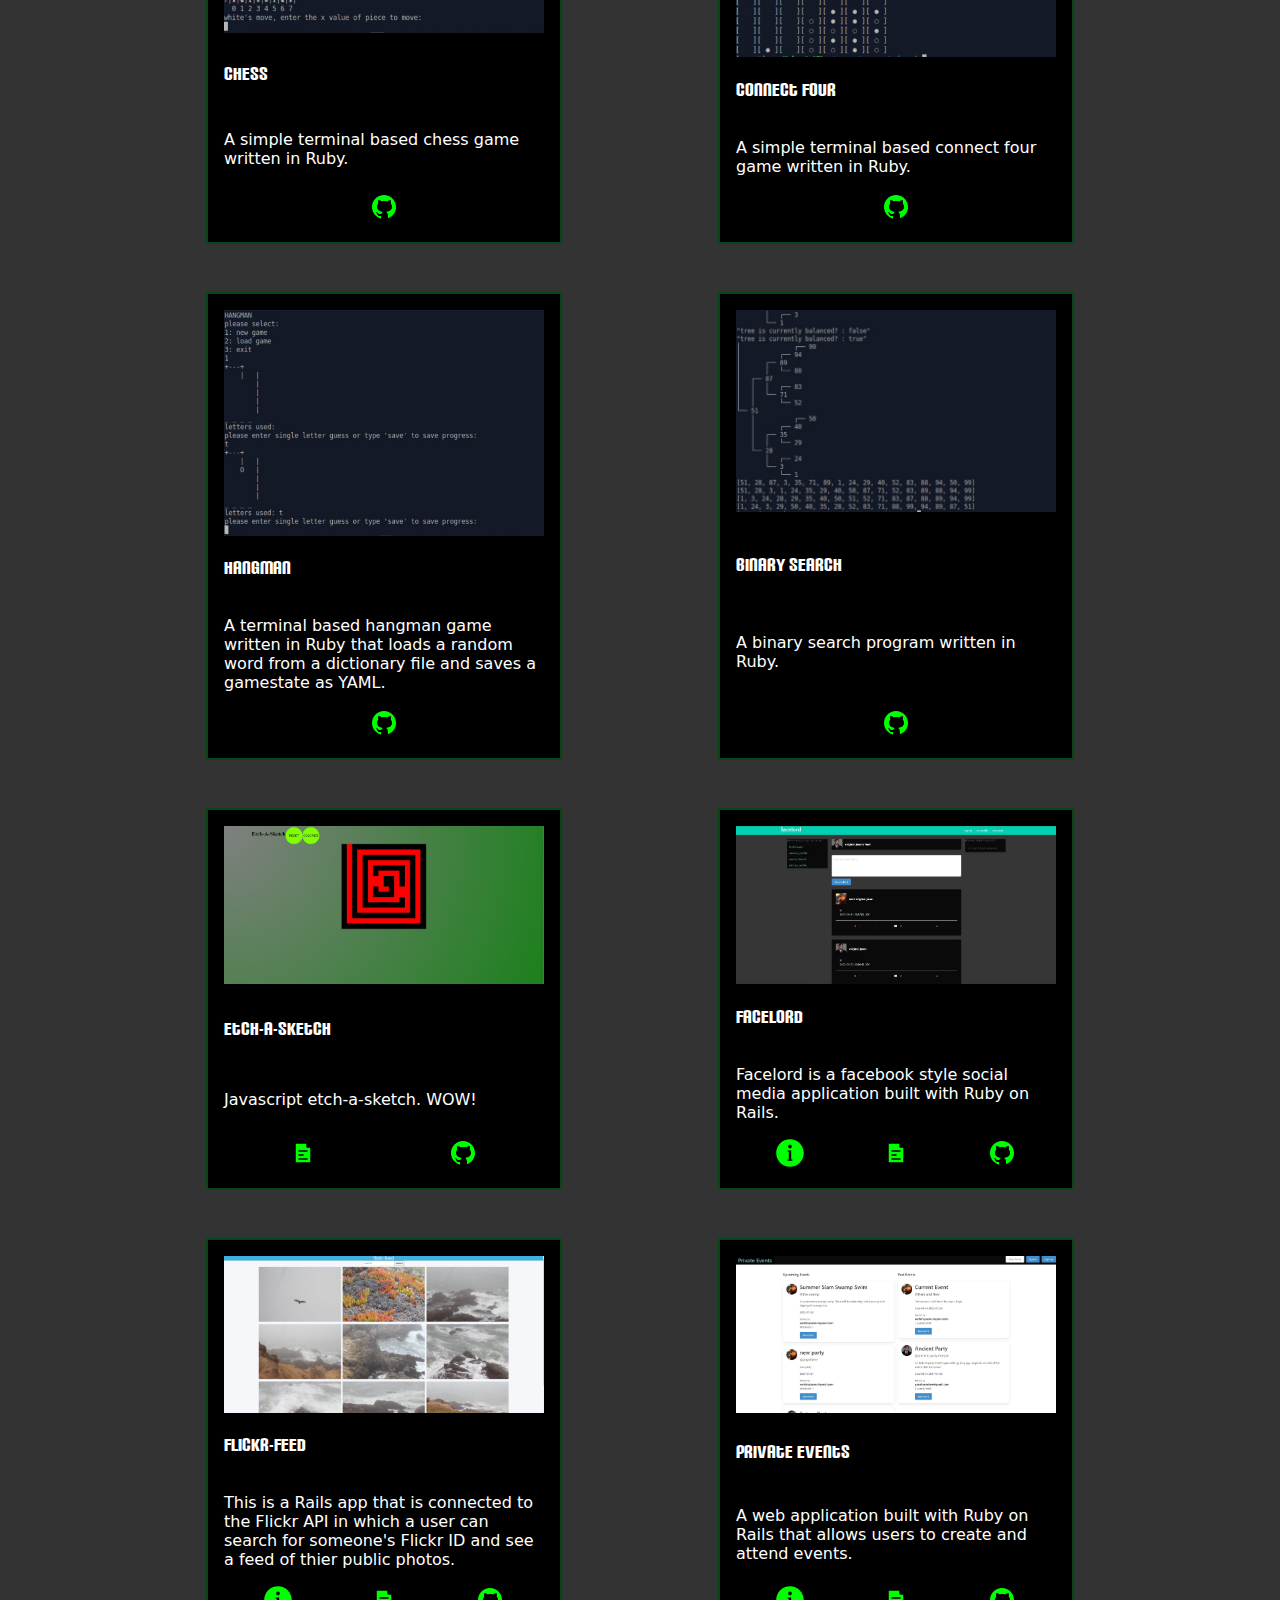
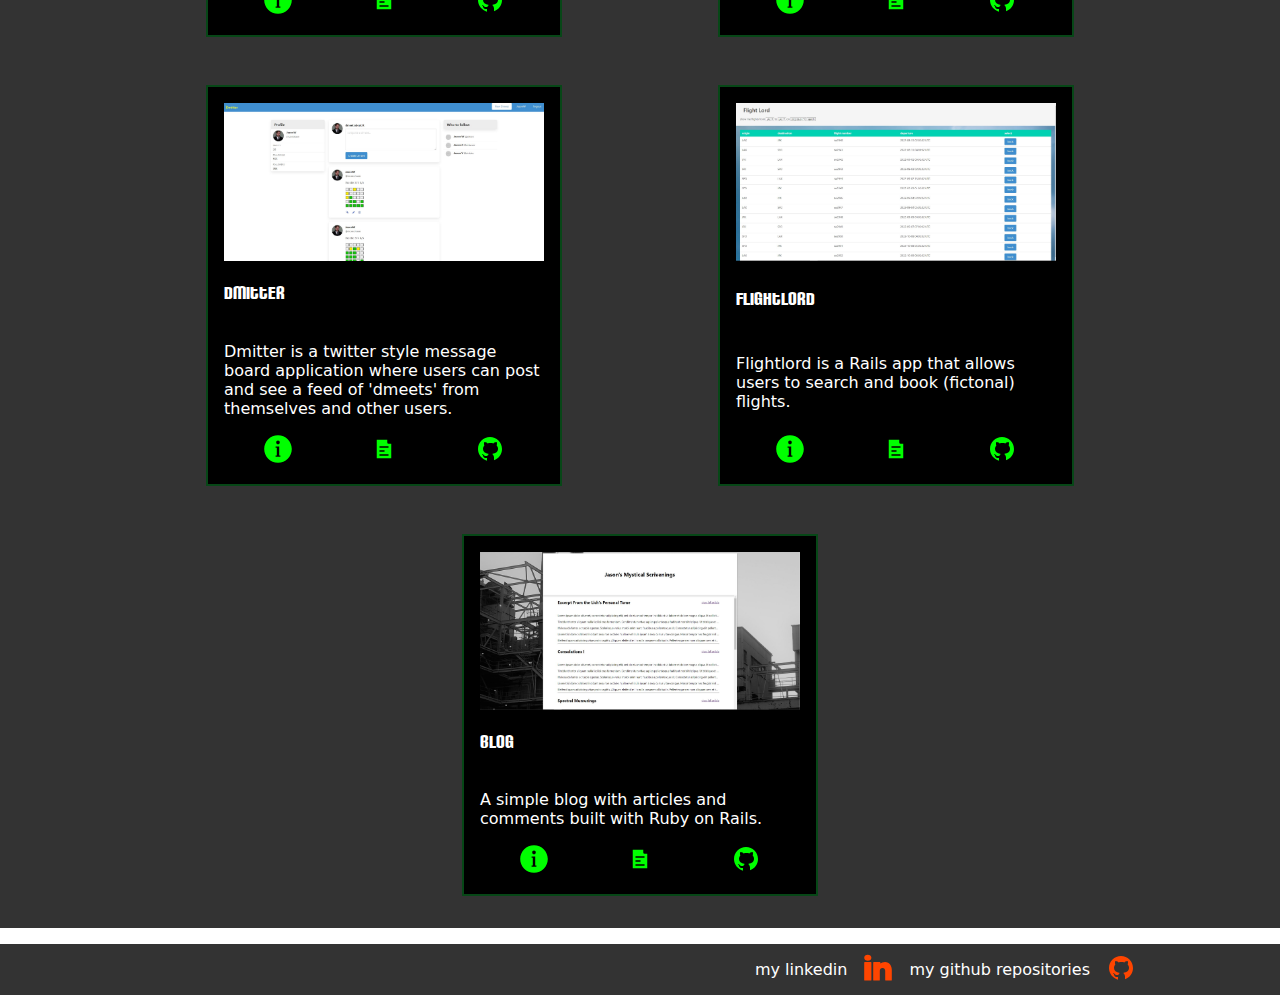
==== commit b1f9e347: "waldo" ====
--- a/projects/index.html
+++ b/projects/index.html
@@ -32,6 +32,16 @@
         </div>
       </div>
       <div class="card is-secondary has-text-primary">
+        <img class='card-image' src="../assets/waldo.jpg">
+        <h4>wheres the guy</h4>
+        <p>This is a Where's Waldo game comprised of a React frontend connected to a Rails API backend.</p>
+        <div class="card-footer is-secondary has-text-primary">
+          <a href='../projects/8.html'><img class="icon" src="../assets/info.svg"></a>
+          <a href='https://frozen-mesa-37325.herokuapp.com/'><img class="icon" src="../assets/page.svg"></a>
+          <a href='https://github.com/Jwatkins1138/wheres-waldo-client/'><img class="icon" src="../assets/github.svg"></a>
+        </div>
+      </div>
+      <div class="card is-secondary has-text-primary">
         <img class='card-image' src="../assets/shop.jpg">
         <h4>shop type shop</h4>
         <p>This is a fake web shop made with React.</p>
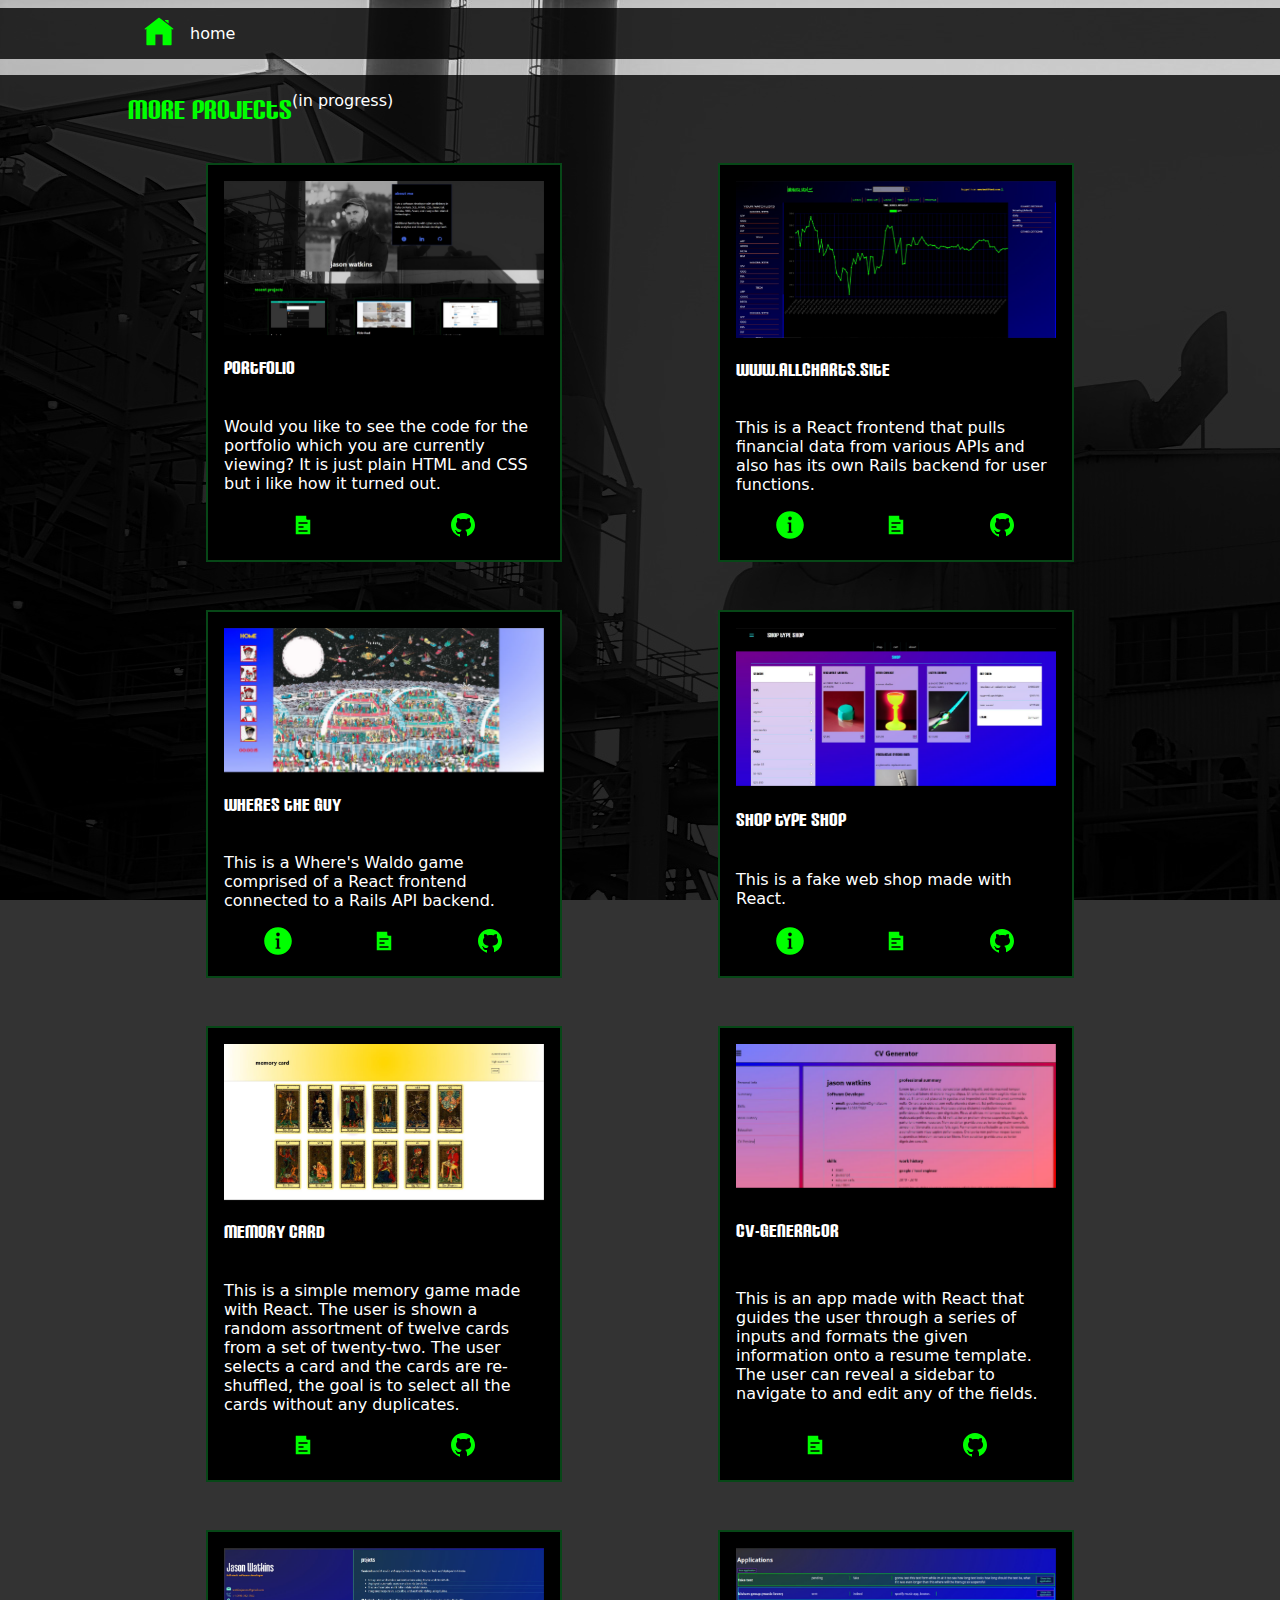
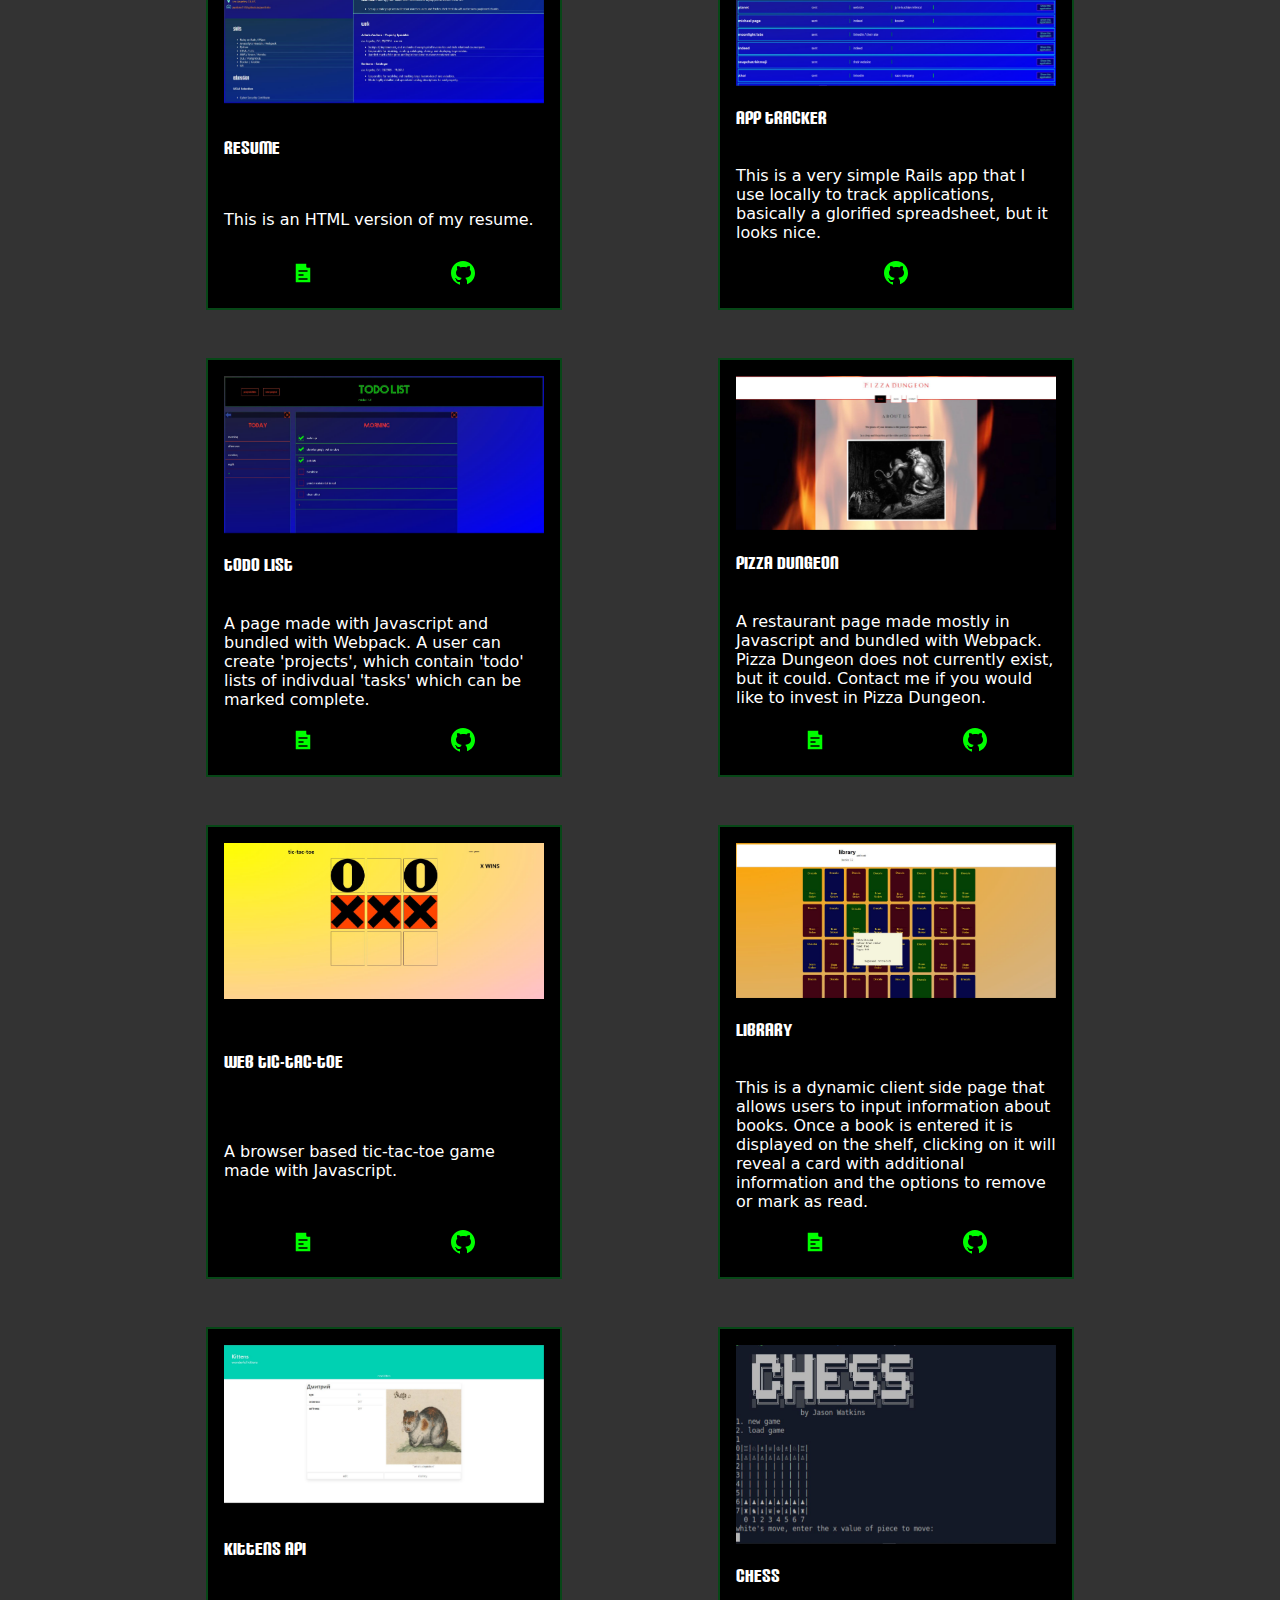
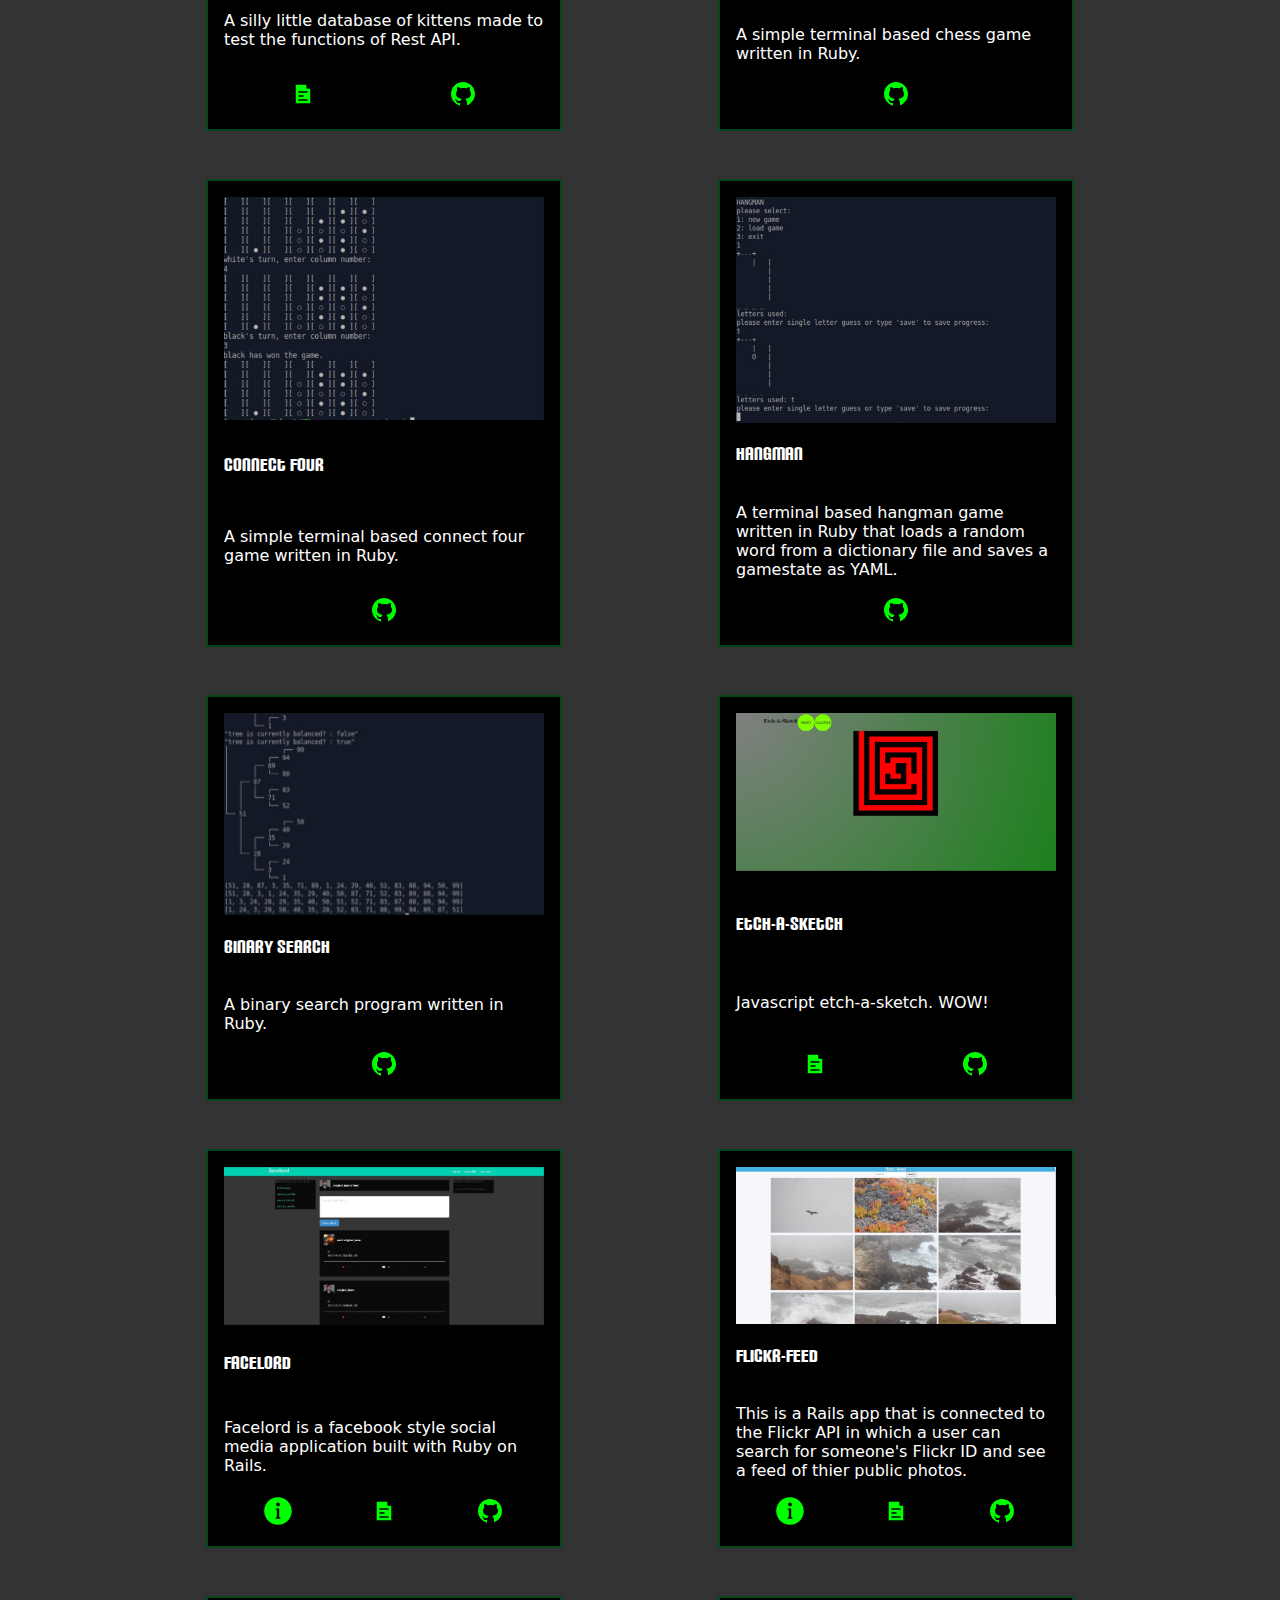
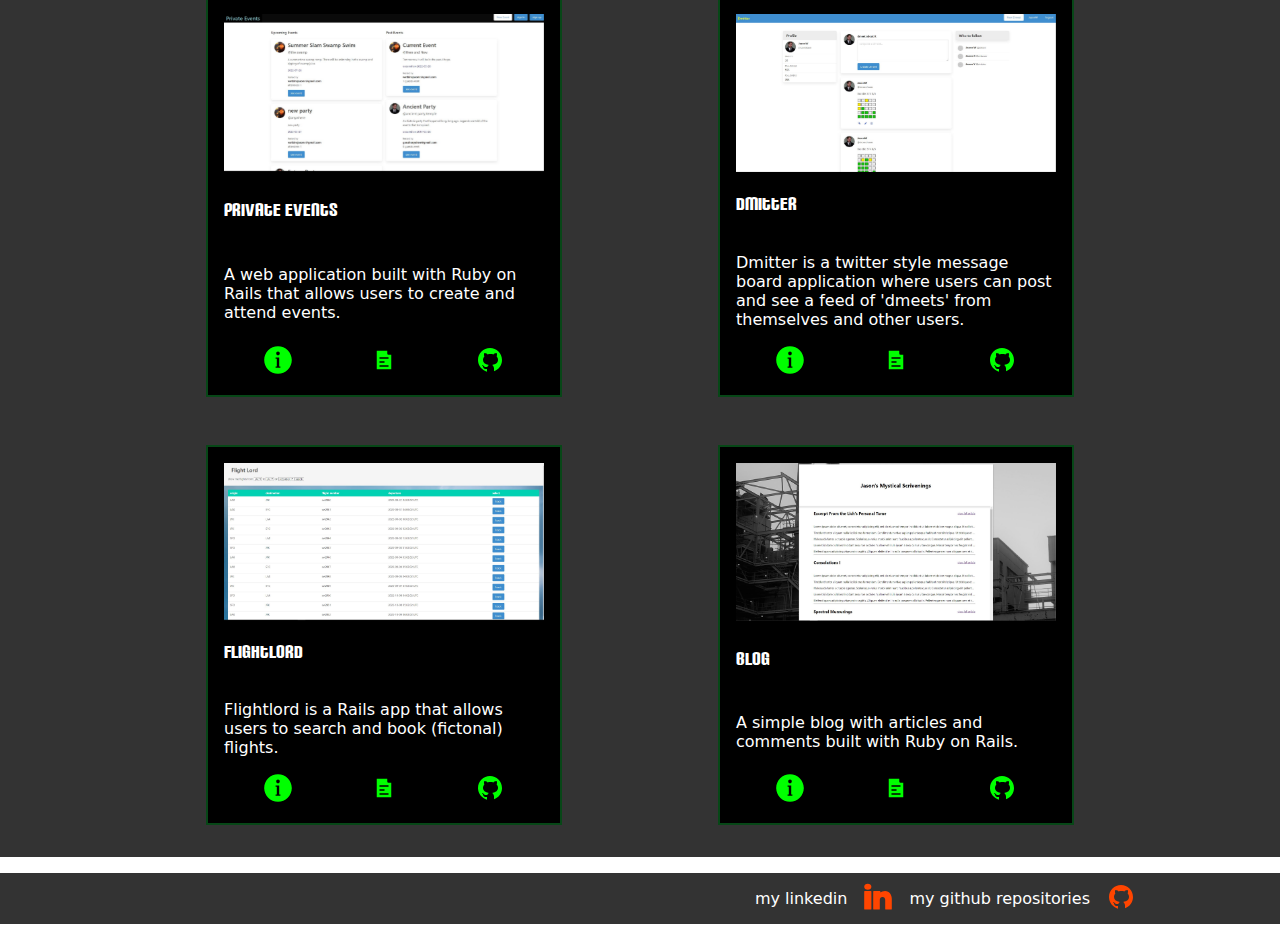
==== commit f435d907: "chart more info" ====
--- a/projects/index.html
+++ b/projects/index.html
@@ -32,6 +32,16 @@
         </div>
       </div>
       <div class="card is-secondary has-text-primary">
+        <img class='card-image' src="../assets/chart.jpg">
+        <h4>www.allcharts.site</h4>
+        <p>This is a React frontend that pulls financial data from various APIs and also has its own Rails backend for user functions.</p>
+        <div class="card-footer is-secondary has-text-primary">
+          <a href='../projects/9.html'><img class="icon" src="../assets/info.svg"></a>
+          <a href='http://allcharts.site'><img class="icon" src="../assets/page.svg"></a>
+          <a href='https://github.com/Jwatkins1138/charts-client/'><img class="icon" src="../assets/github.svg"></a>
+        </div>
+      </div>
+      <div class="card is-secondary has-text-primary">
         <img class='card-image' src="../assets/waldo.jpg">
         <h4>wheres the guy</h4>
         <p>This is a Where's Waldo game comprised of a React frontend connected to a Rails API backend.</p>
--- a/style.css
+++ b/style.css
@@ -238,6 +238,7 @@
   
   min-width: 8em;
   max-width: 20em;
+  will-change: transform;
   transition: transform .25s ease-out .25s;
 }
 
@@ -247,6 +248,7 @@
 
 .large-img {
   max-width: 50vw;
+  will-change: transform;
   transition: transform .25s ease-in-out .25s;
 }
 
@@ -325,6 +327,7 @@
   padding-left: 1em;
   padding-right: 1em;
   max-width: 20em;
+  max-height: 20em;
   transform: scale(1.3, 1.3)
 
 }
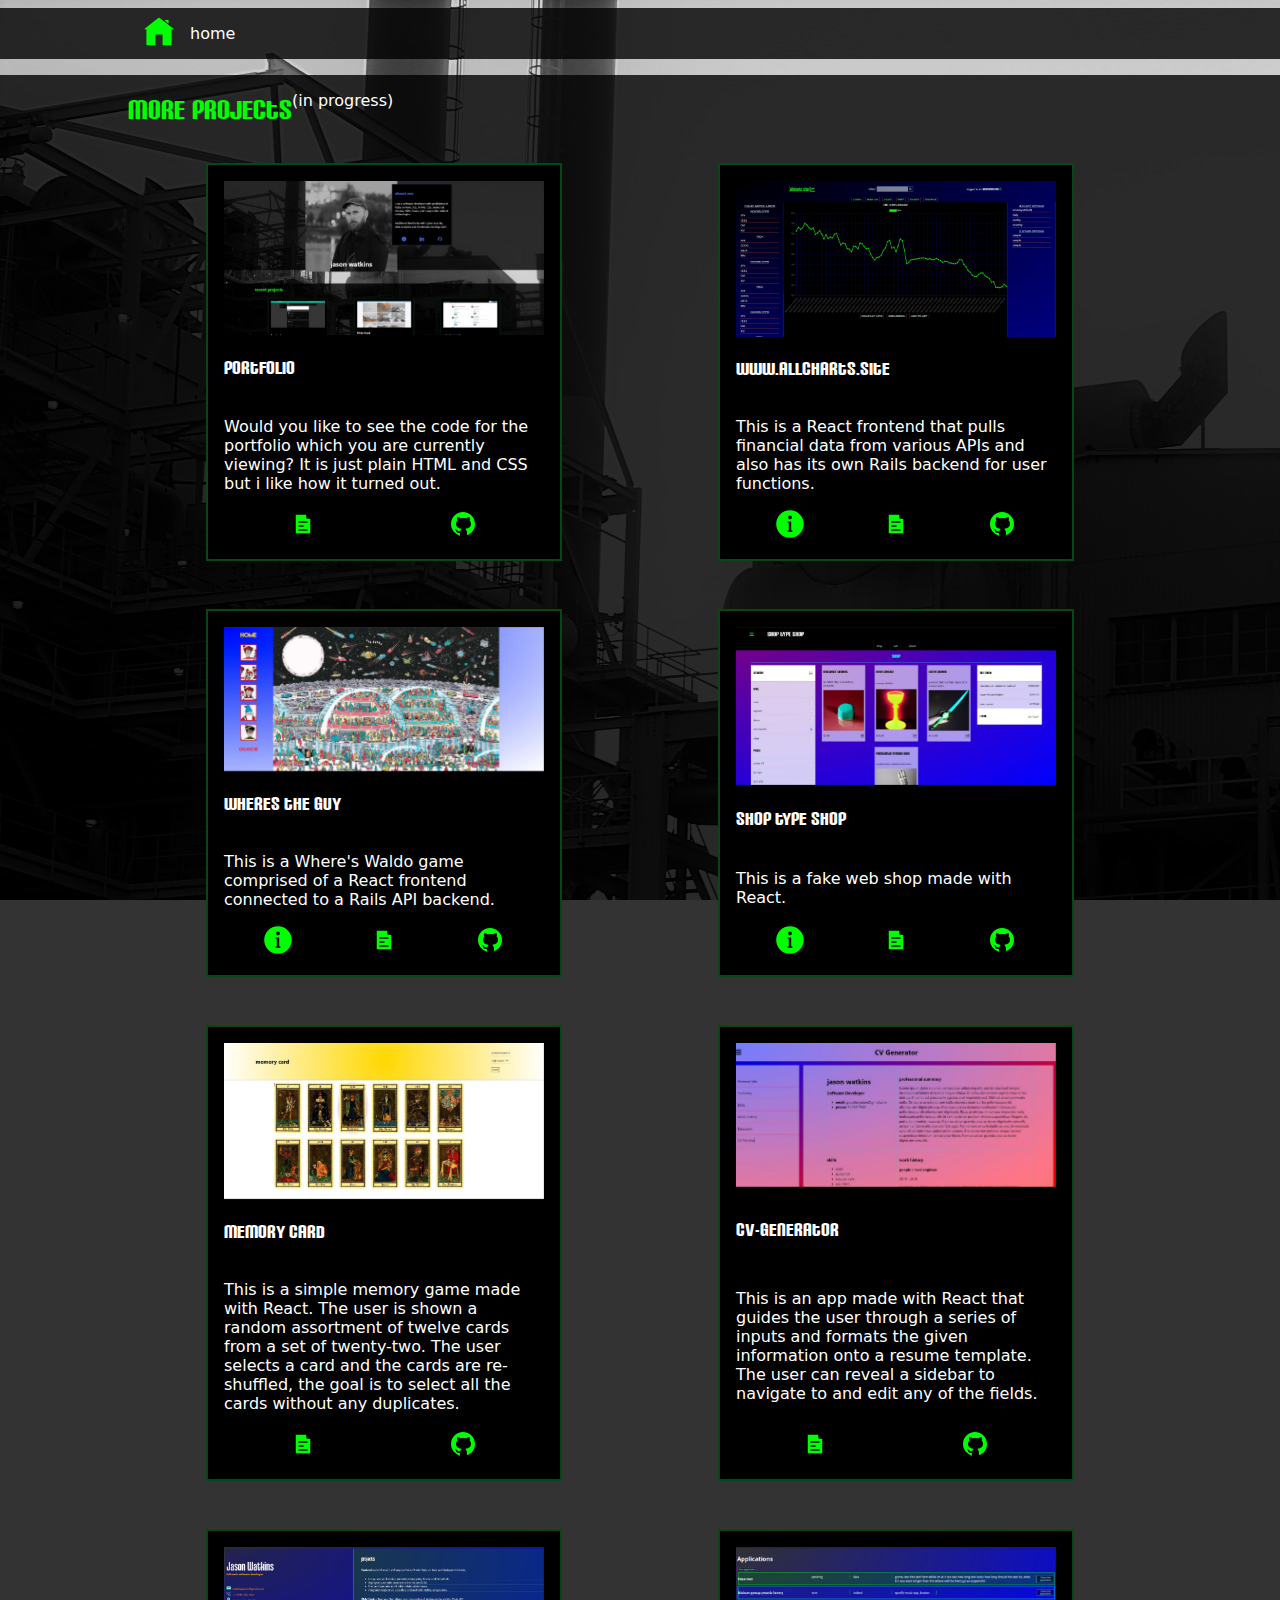
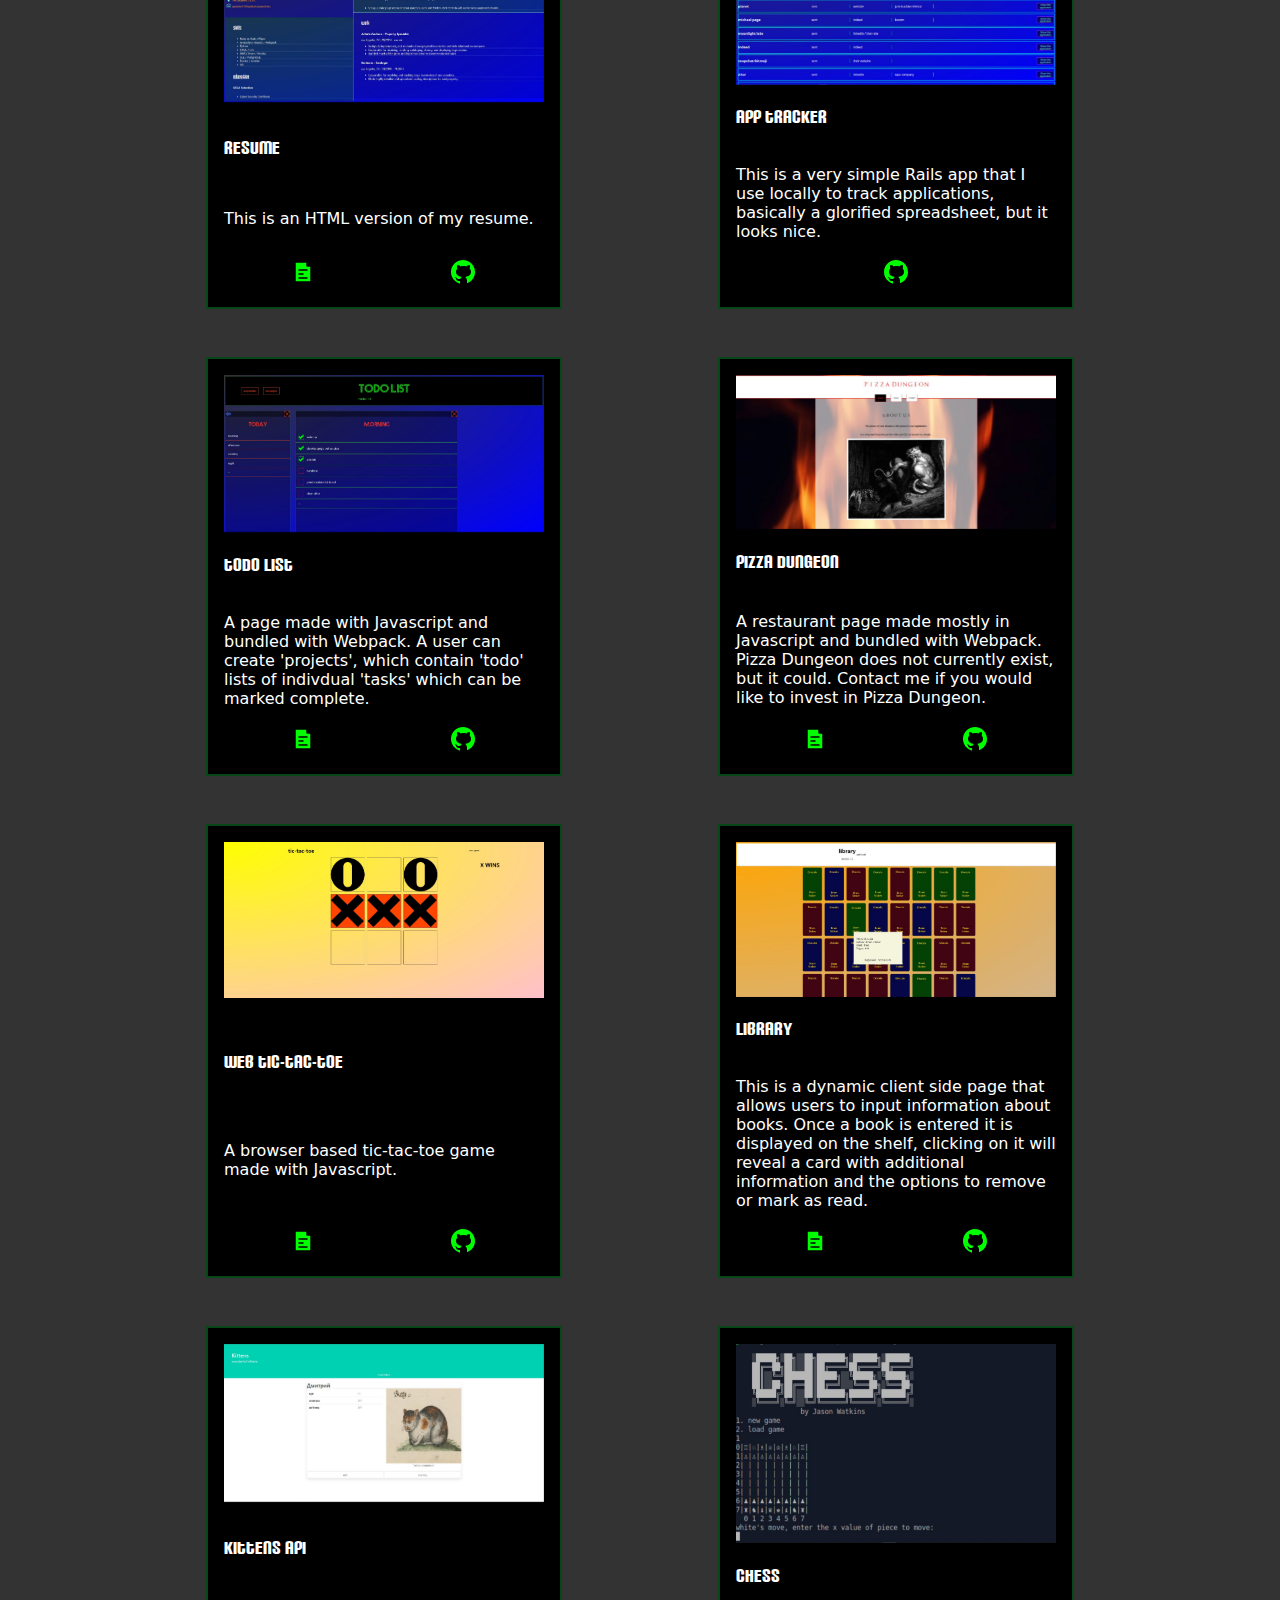
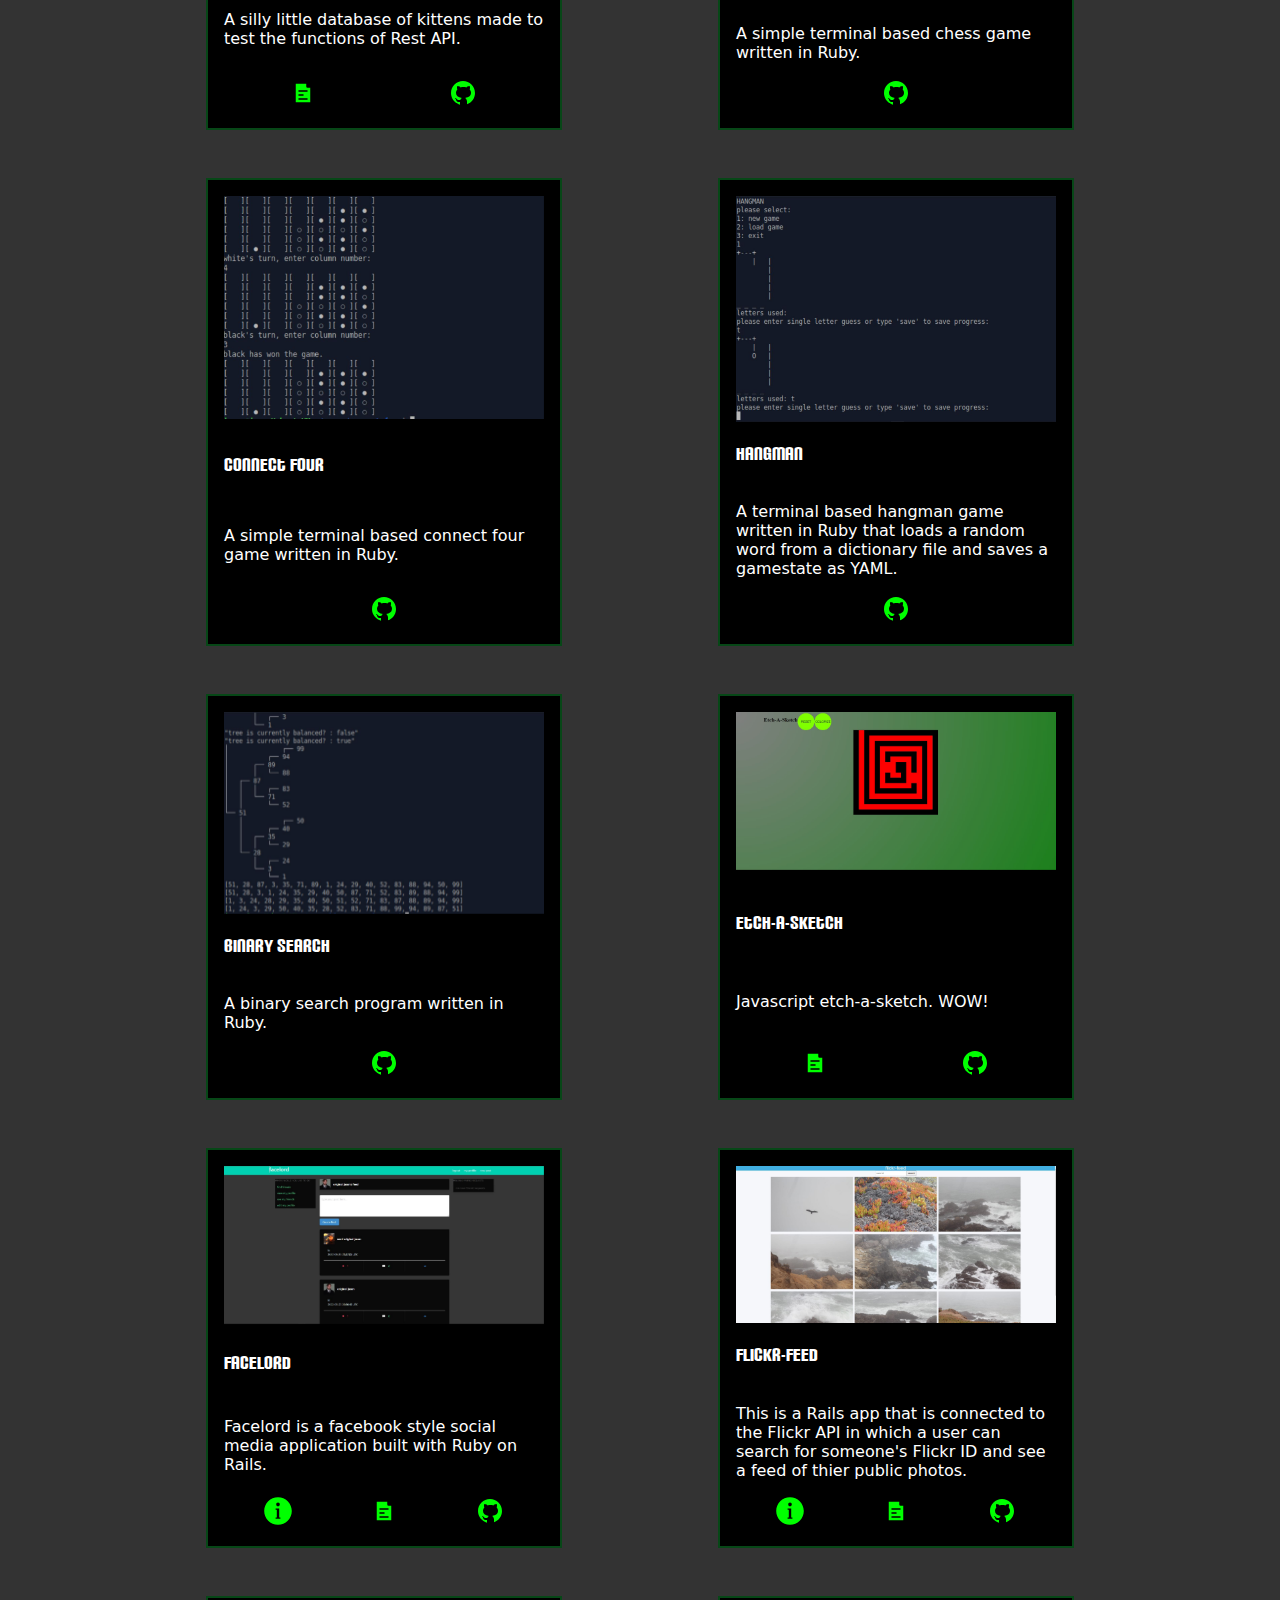
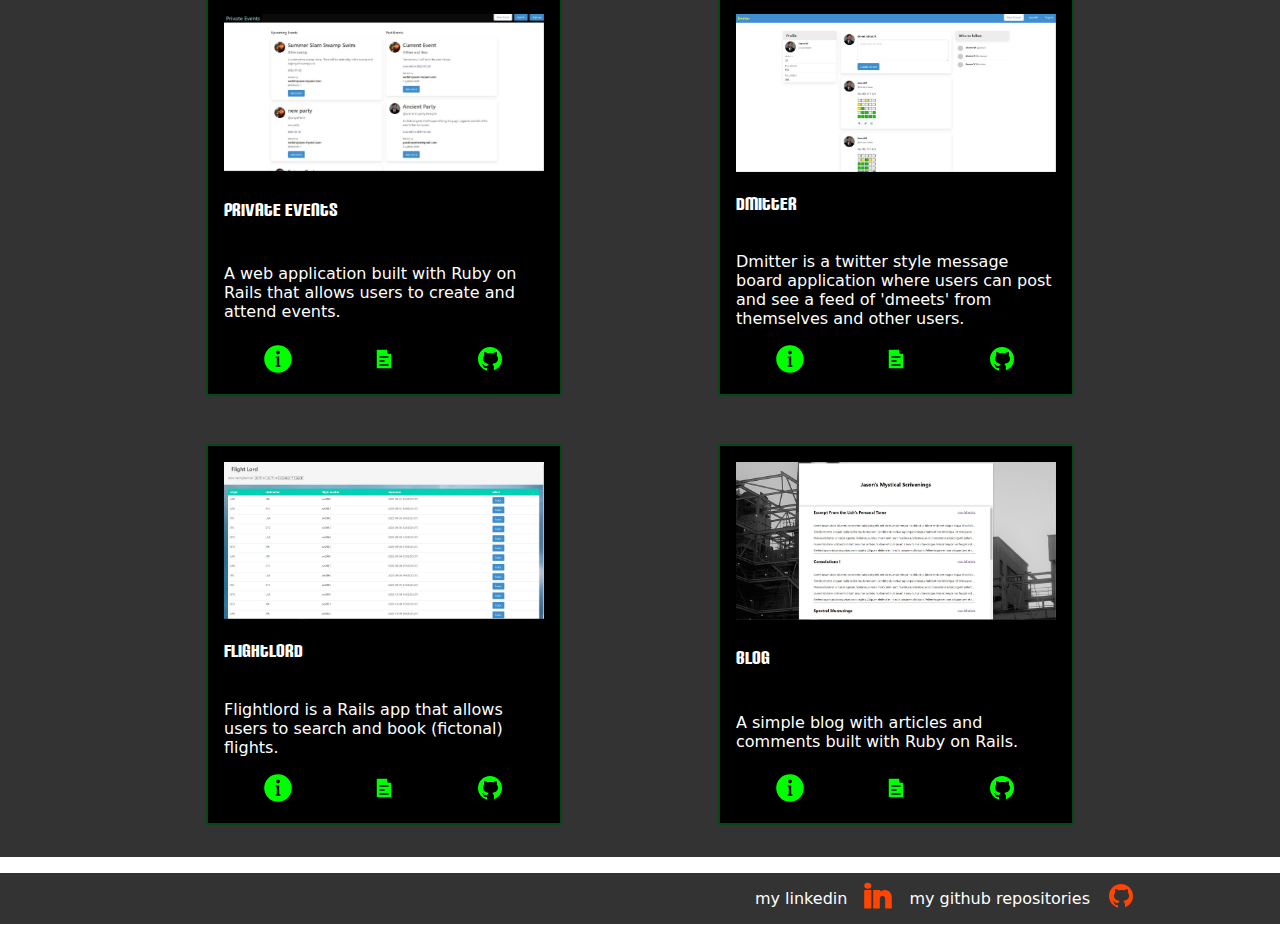
==== commit 8540bb6f: "chart pic" ====
--- a/projects/index.html
+++ b/projects/index.html
@@ -32,7 +32,7 @@
         </div>
       </div>
       <div class="card is-secondary has-text-primary">
-        <img class='card-image' src="../assets/chart.jpg">
+        <img class='card-image' src="../assets/chart_2.jpg">
         <h4>www.allcharts.site</h4>
         <p>This is a React frontend that pulls financial data from various APIs and also has its own Rails backend for user functions.</p>
         <div class="card-footer is-secondary has-text-primary">
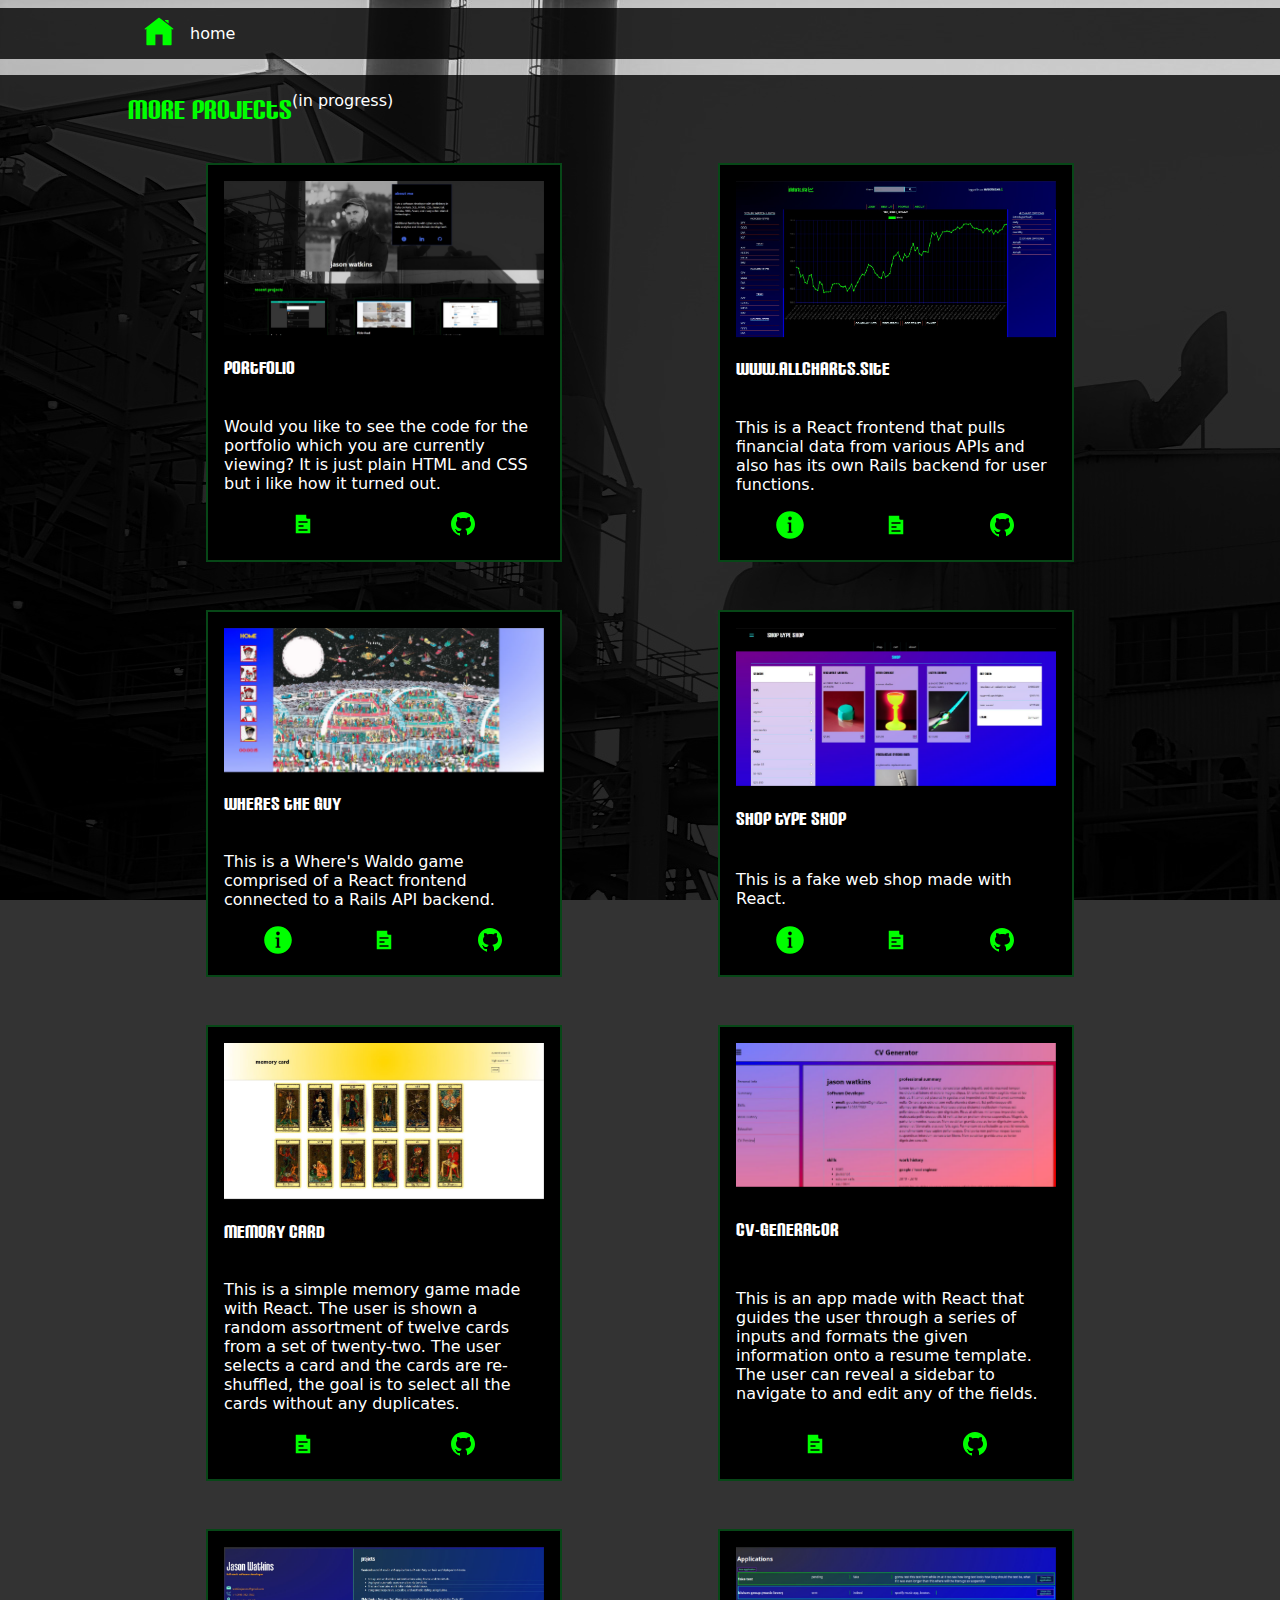
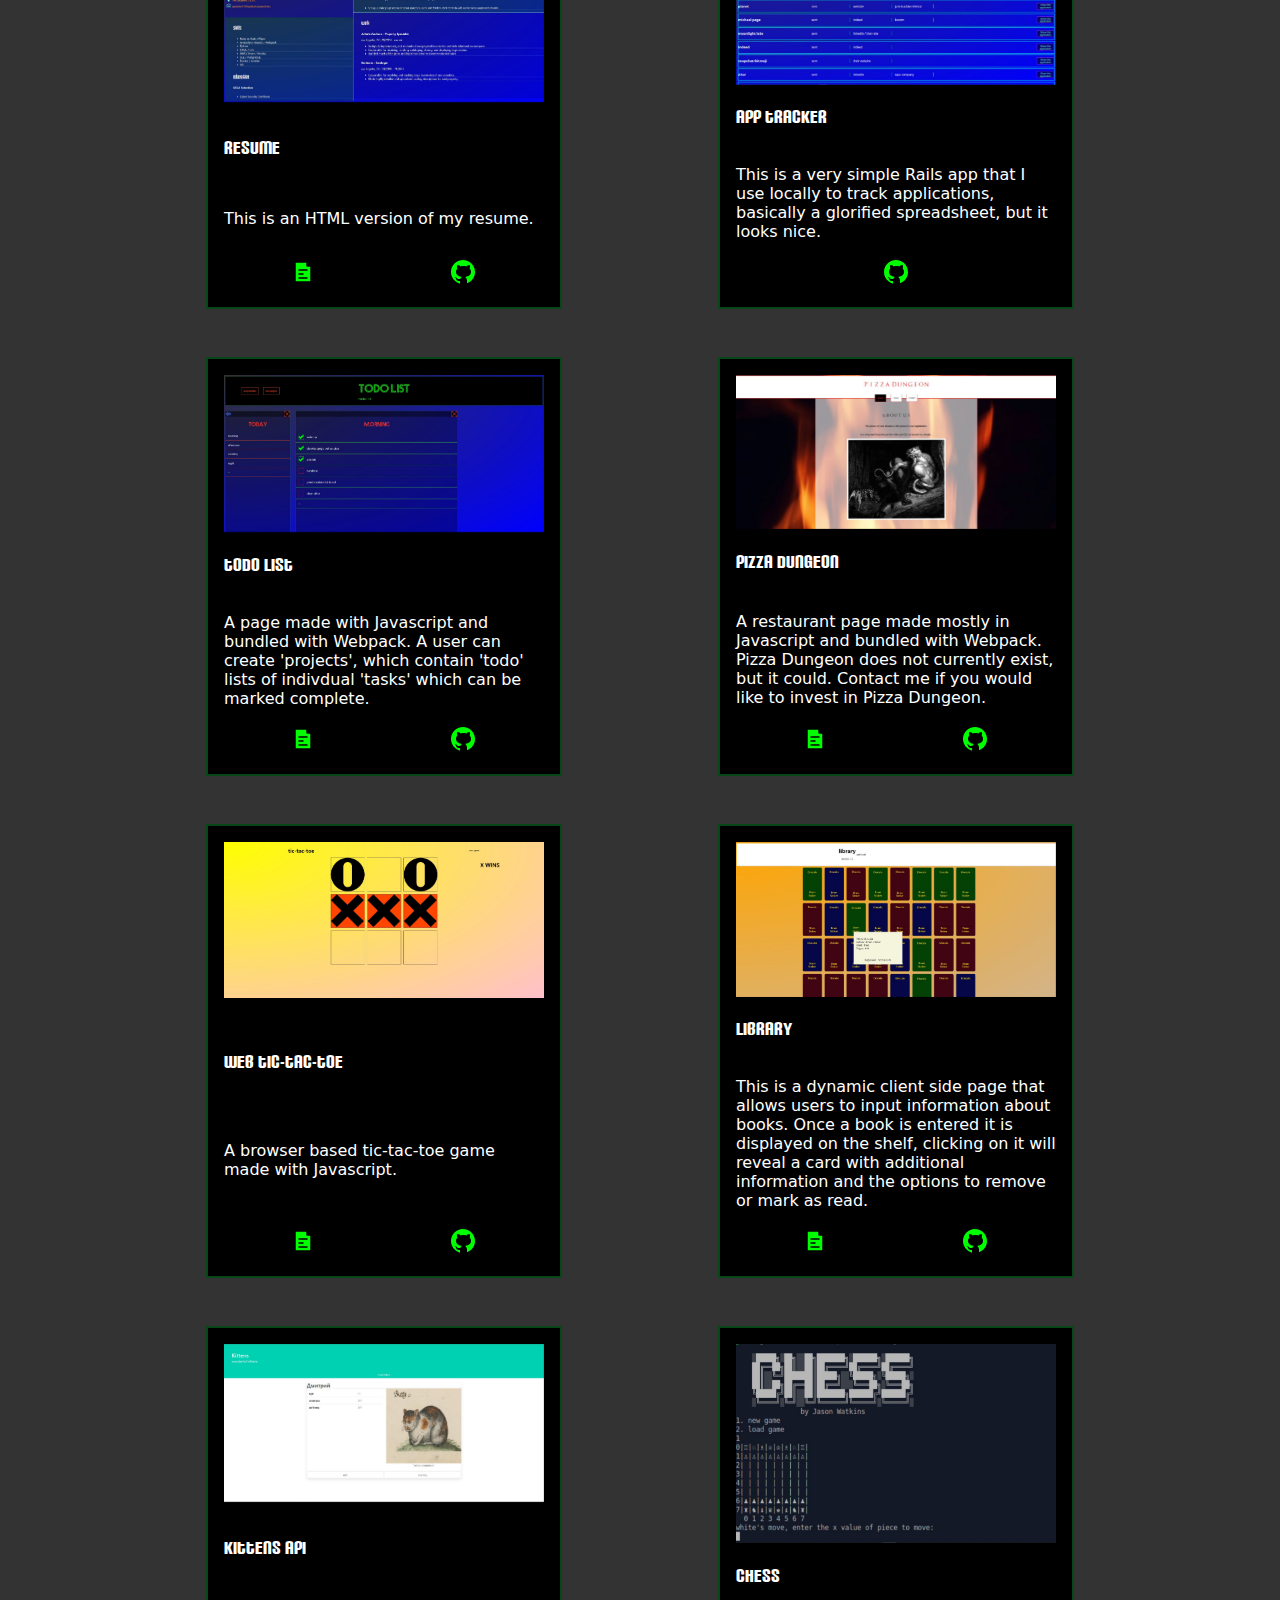
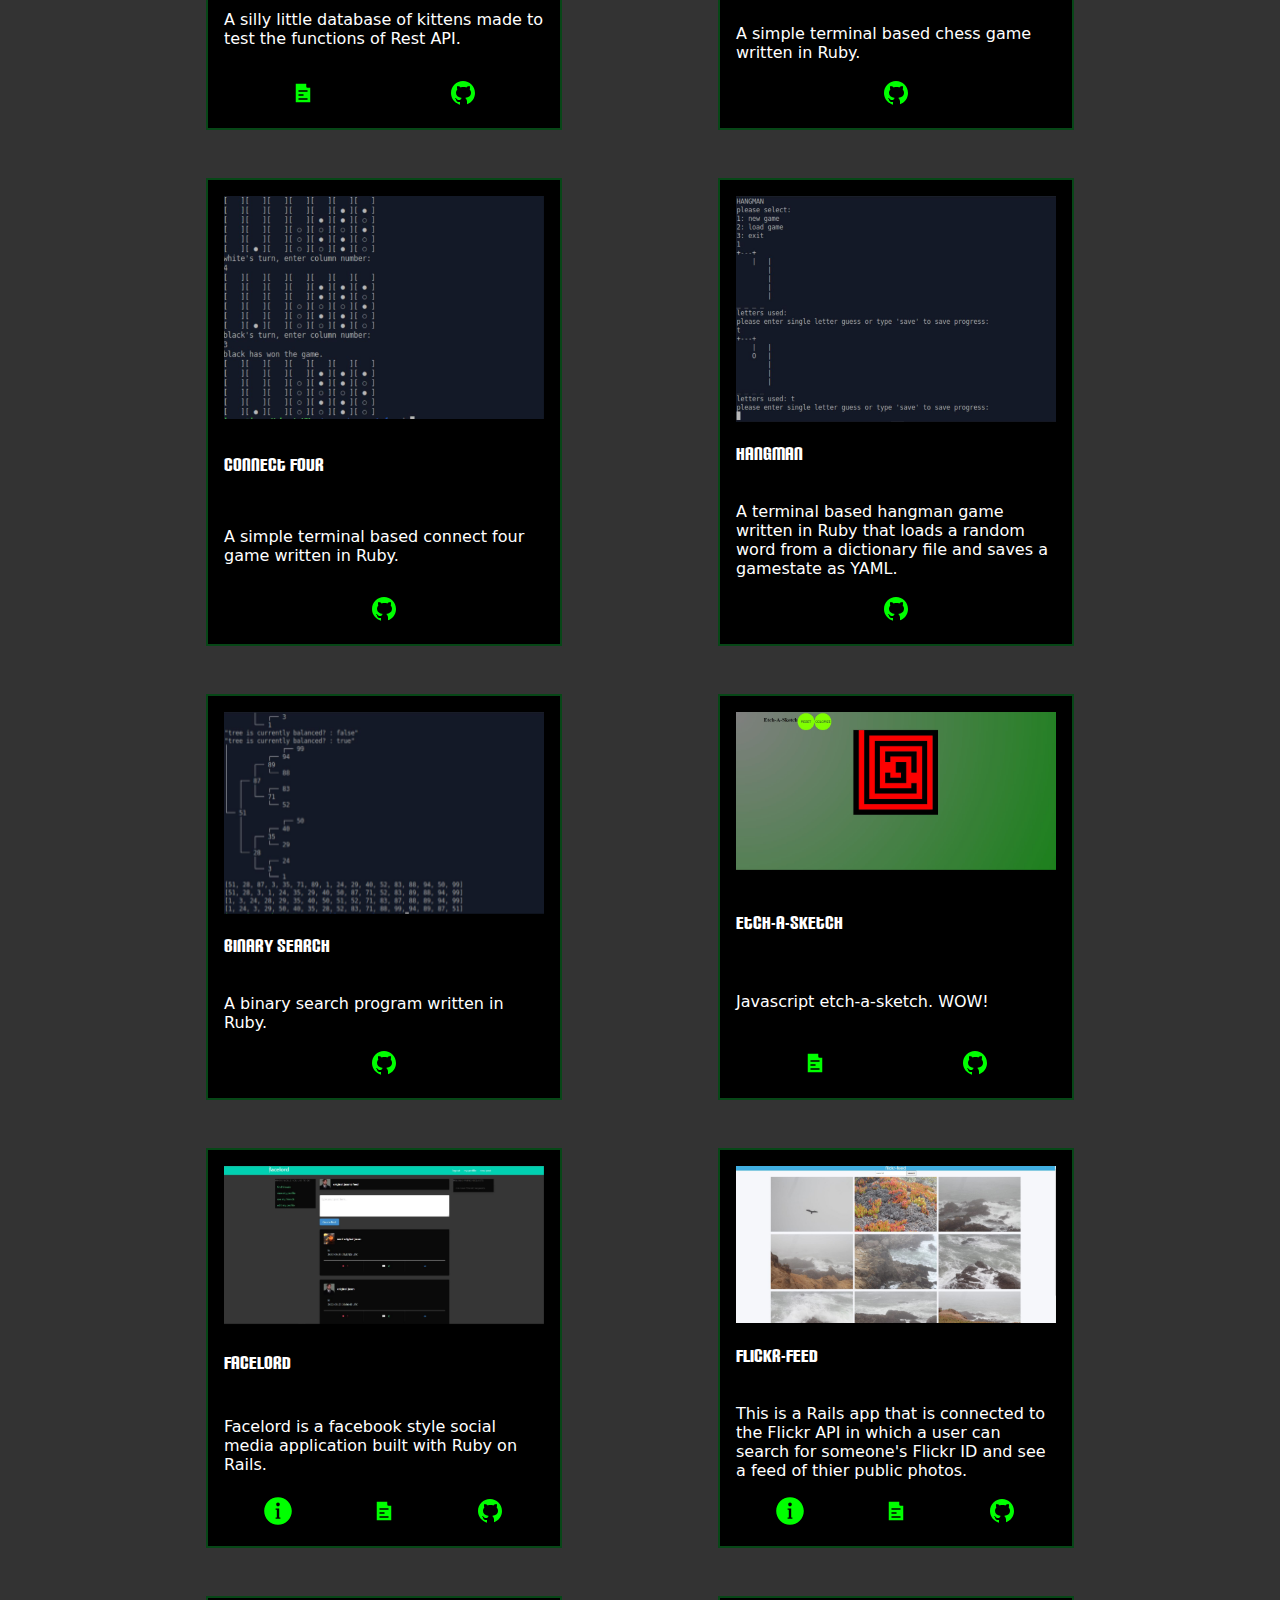
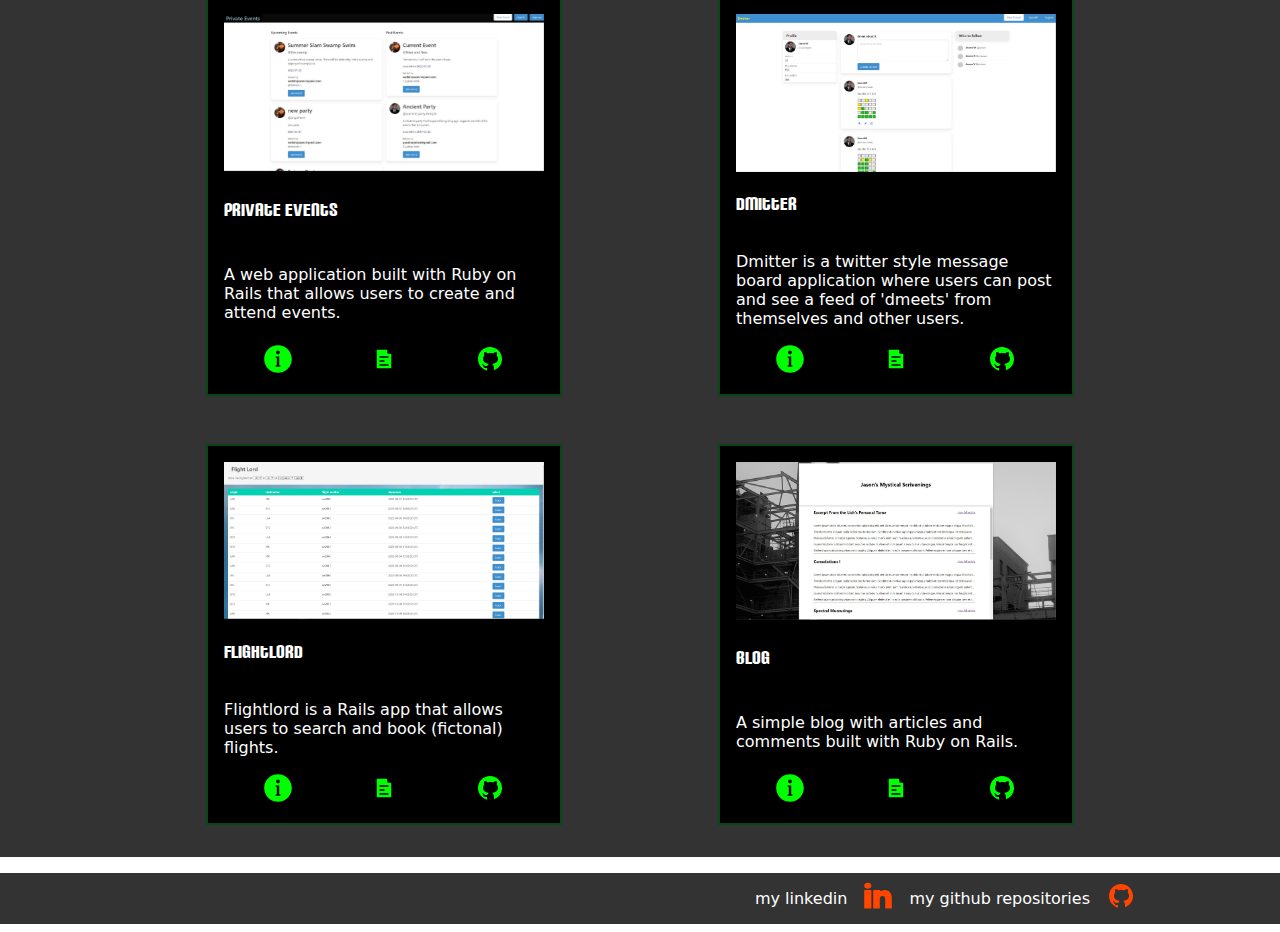
==== commit 07cc9079: "chart info" ====
--- a/projects/index.html
+++ b/projects/index.html
@@ -32,7 +32,7 @@
         </div>
       </div>
       <div class="card is-secondary has-text-primary">
-        <img class='card-image' src="../assets/chart_2.jpg">
+        <img class='card-image' src="../assets/chart.jpg">
         <h4>www.allcharts.site</h4>
         <p>This is a React frontend that pulls financial data from various APIs and also has its own Rails backend for user functions.</p>
         <div class="card-footer is-secondary has-text-primary">
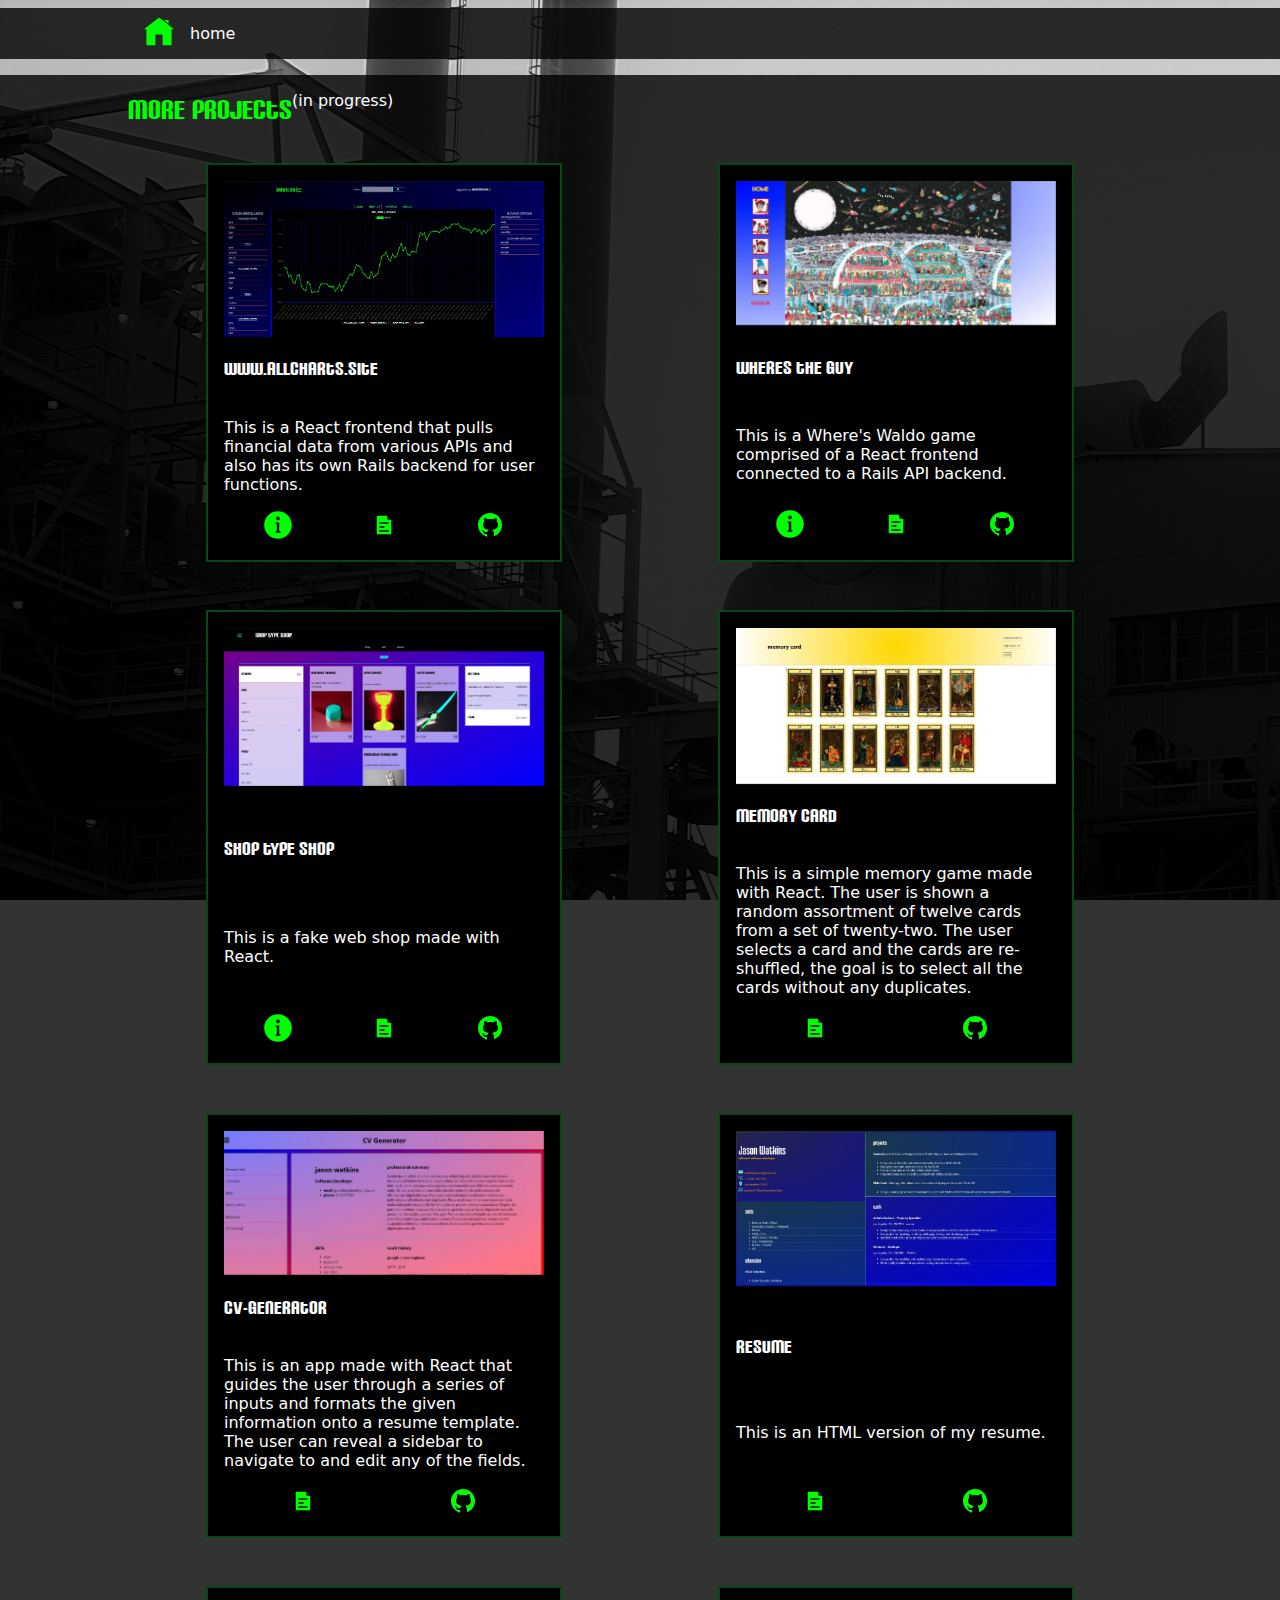
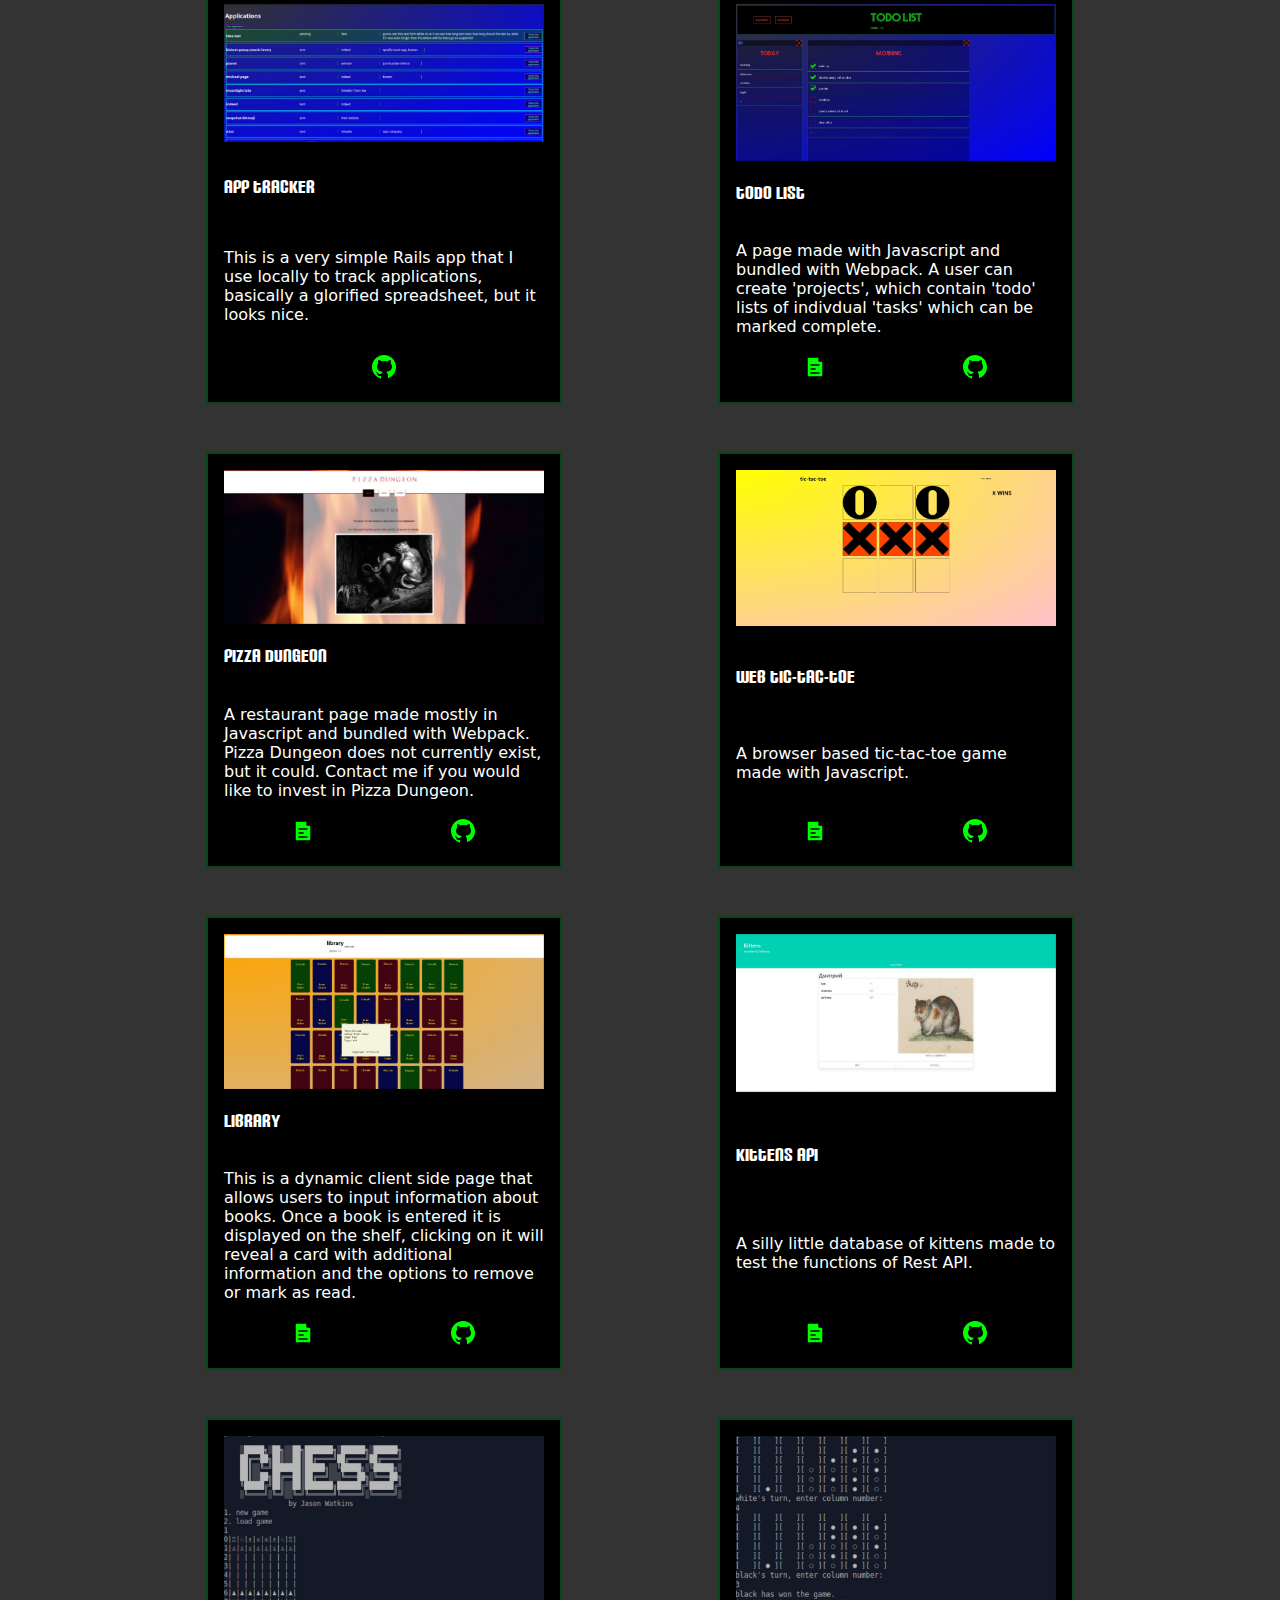
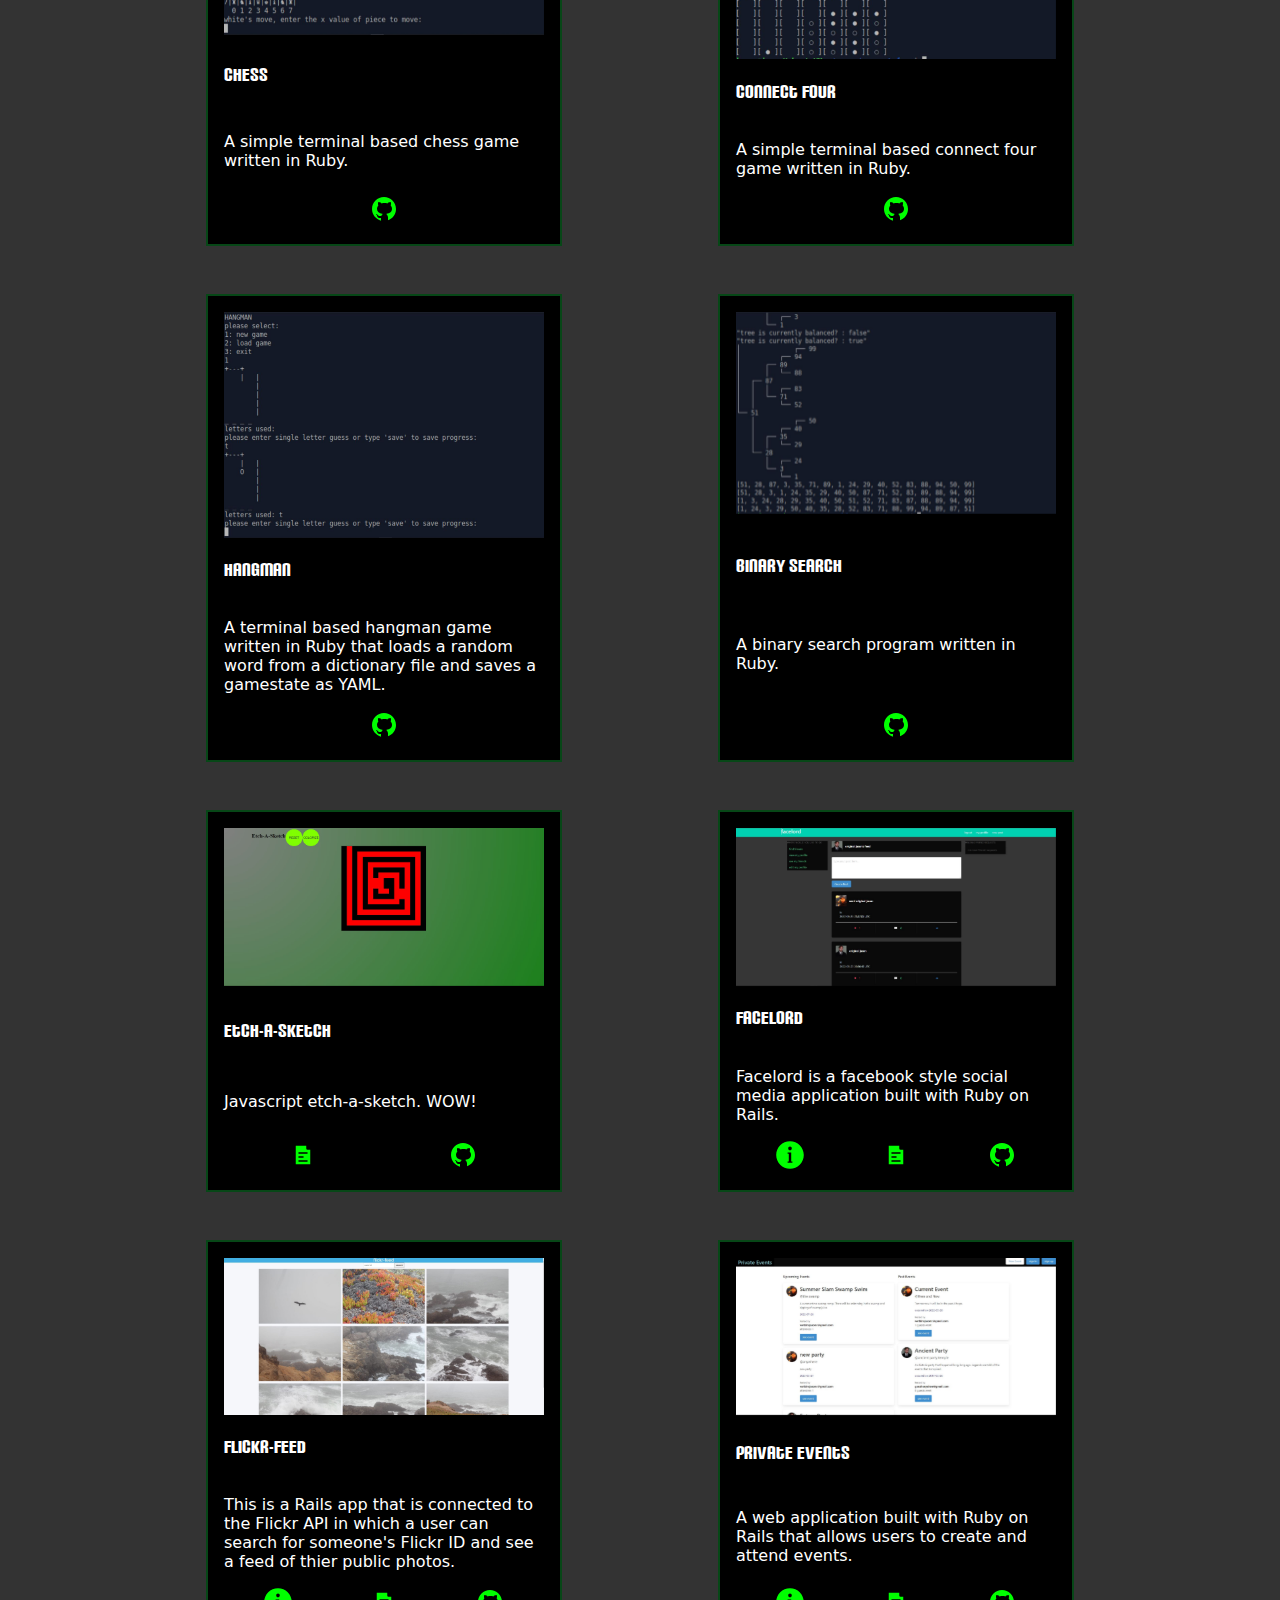
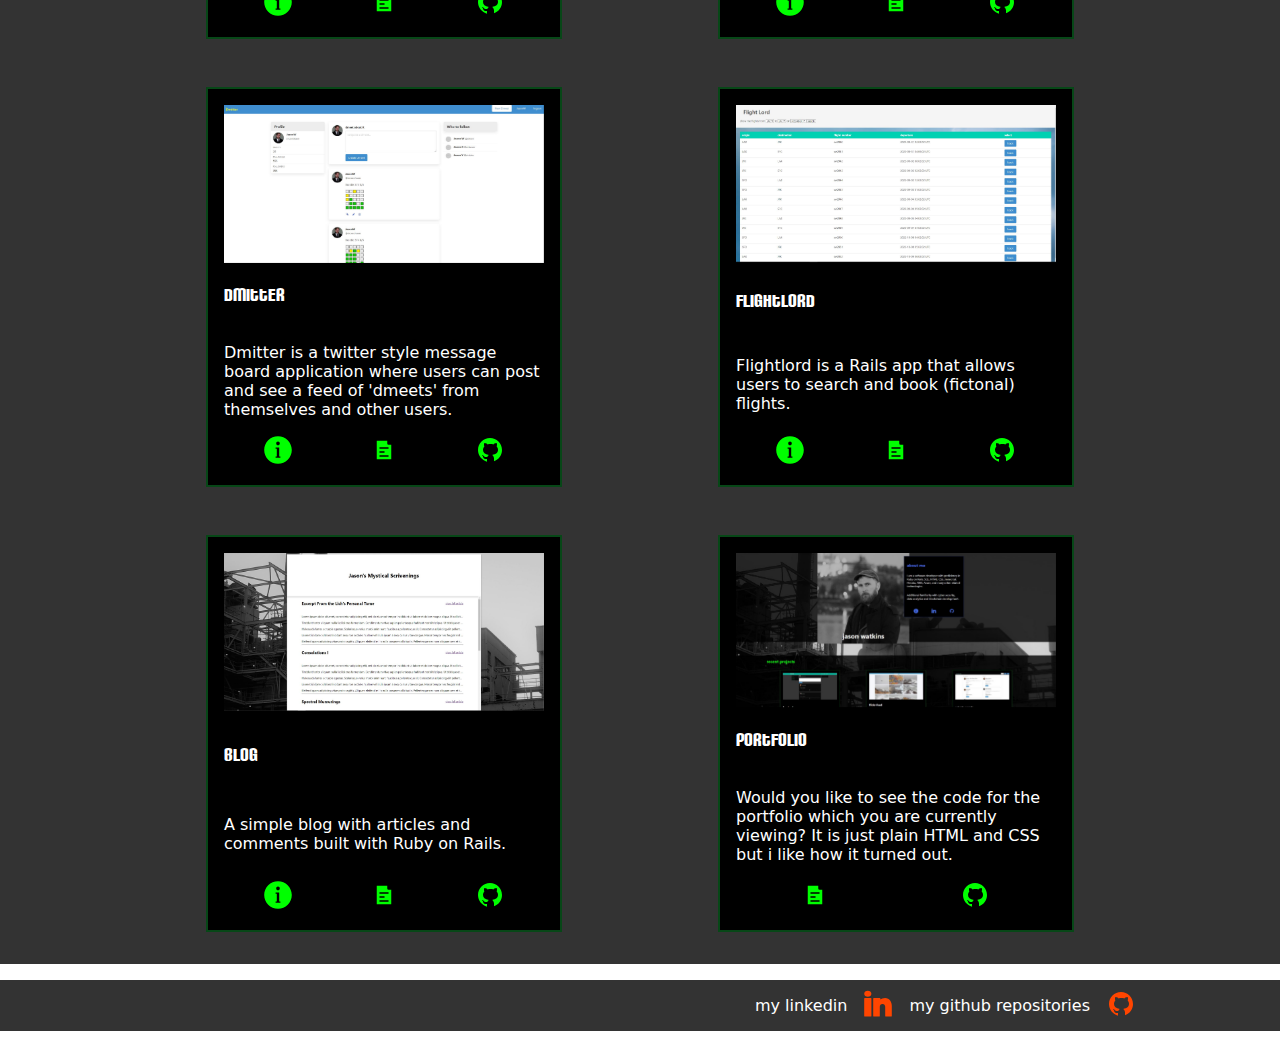
==== commit 517ed869: "reorder" ====
--- a/projects/index.html
+++ b/projects/index.html
@@ -23,15 +23,6 @@
     </div>
     <div id="main-container">
       <div class="card is-secondary has-text-primary">
-        <img class='card-image' src="../assets/portfolio_2.jpg">
-        <h4>portfolio</h4>
-        <p>Would you like to see the code for the portfolio which you are currently viewing? It is just plain HTML and CSS but i like how it turned out.</p>
-        <div class="card-footer is-secondary has-text-primary">
-          <a href='https://Jwatkins1138.github.io/portfolio/index.html'><img class="icon" src="../assets/page.svg"></a>
-          <a href='https://github.com/Jwatkins1138/portfolio'><img class="icon" src="../assets/github.svg"></a>
-        </div>
-      </div>
-      <div class="card is-secondary has-text-primary">
         <img class='card-image' src="../assets/chart.jpg">
         <h4>www.allcharts.site</h4>
         <p>This is a React frontend that pulls financial data from various APIs and also has its own Rails backend for user functions.</p>
@@ -242,6 +233,15 @@
           <a href='6.html'><img class="icon" src="../assets/info.svg"></a>
           <a href='https://afternoon-beyond-65536.herokuapp.com/'><img class="icon" src="../assets/page.svg"></a>
           <a href='https://github.com/Jwatkins1138/blog'><img class="icon" src="../assets/github.svg"></a>
+        </div>
+      </div>
+      <div class="card is-secondary has-text-primary">
+        <img class='card-image' src="../assets/portfolio_2.jpg">
+        <h4>portfolio</h4>
+        <p>Would you like to see the code for the portfolio which you are currently viewing? It is just plain HTML and CSS but i like how it turned out.</p>
+        <div class="card-footer is-secondary has-text-primary">
+          <a href='https://Jwatkins1138.github.io/portfolio/index.html'><img class="icon" src="../assets/page.svg"></a>
+          <a href='https://github.com/Jwatkins1138/portfolio'><img class="icon" src="../assets/github.svg"></a>
         </div>
       </div>
     </div>  
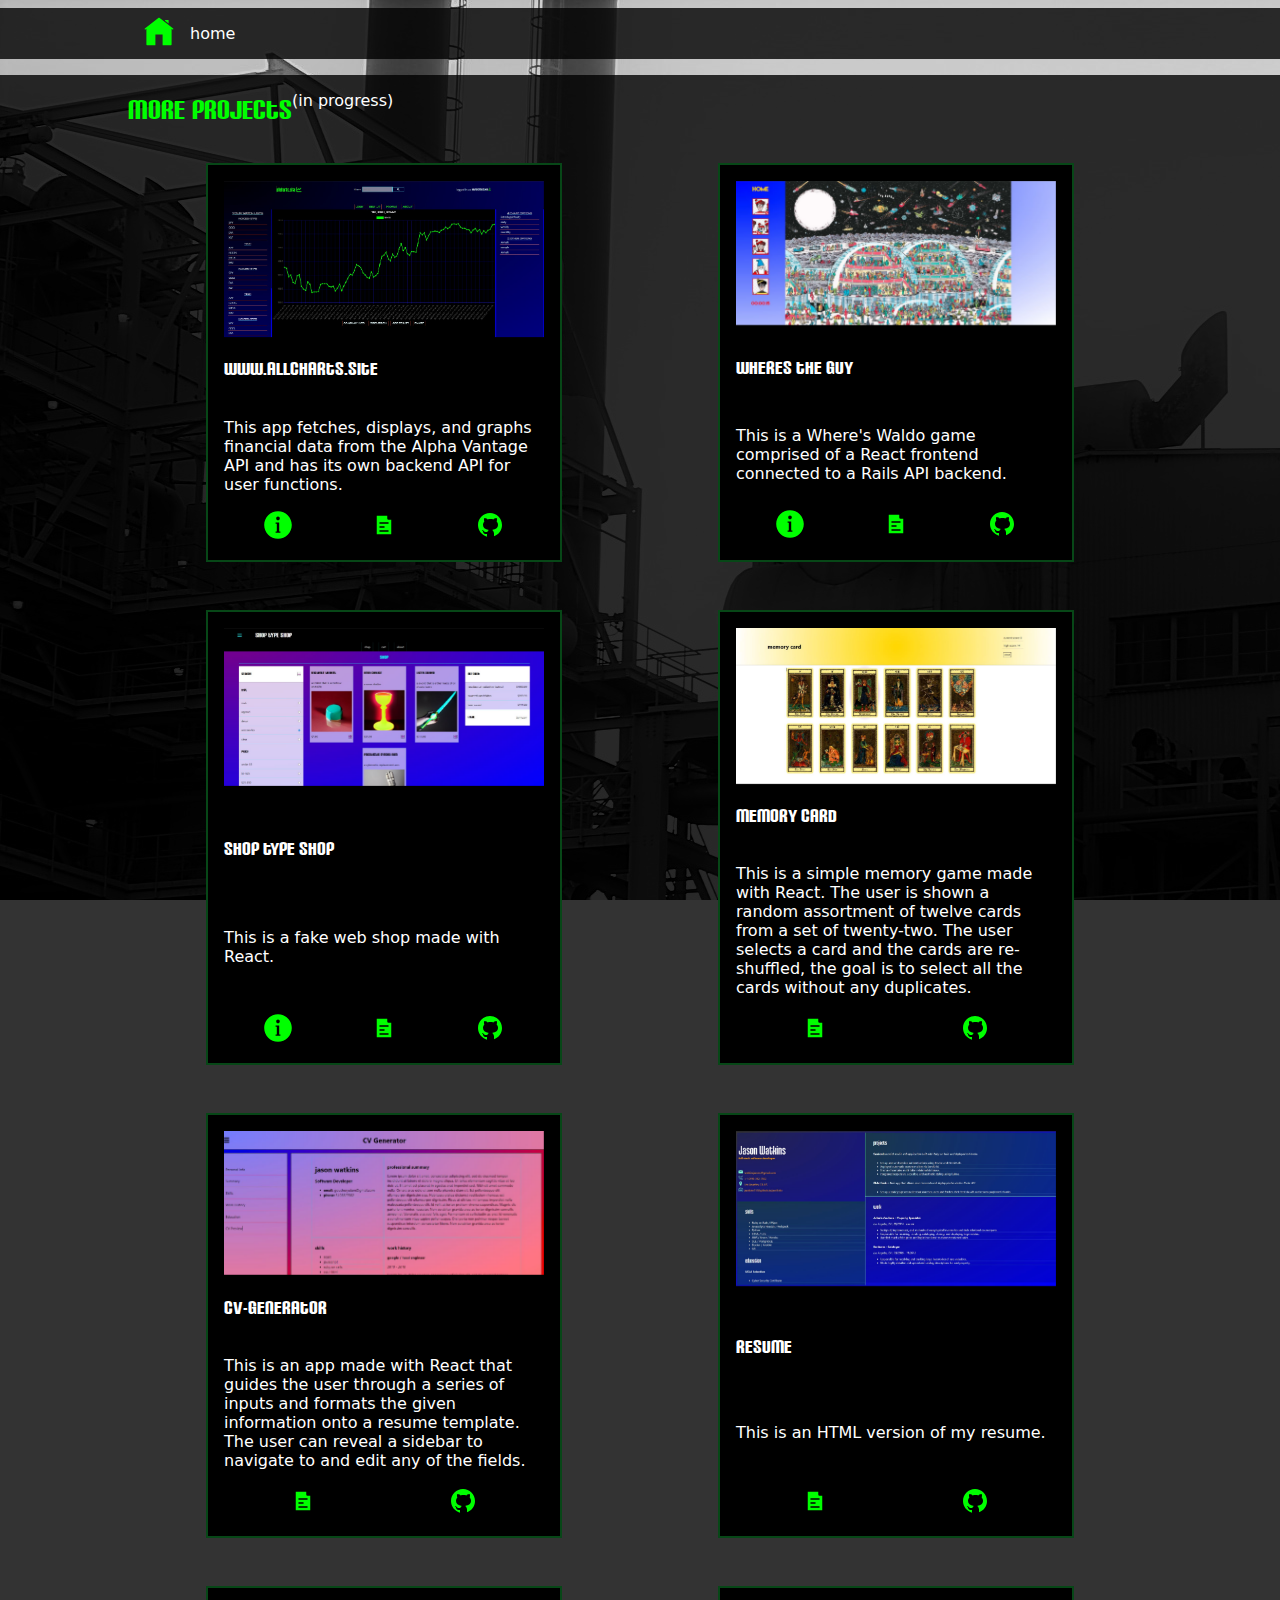
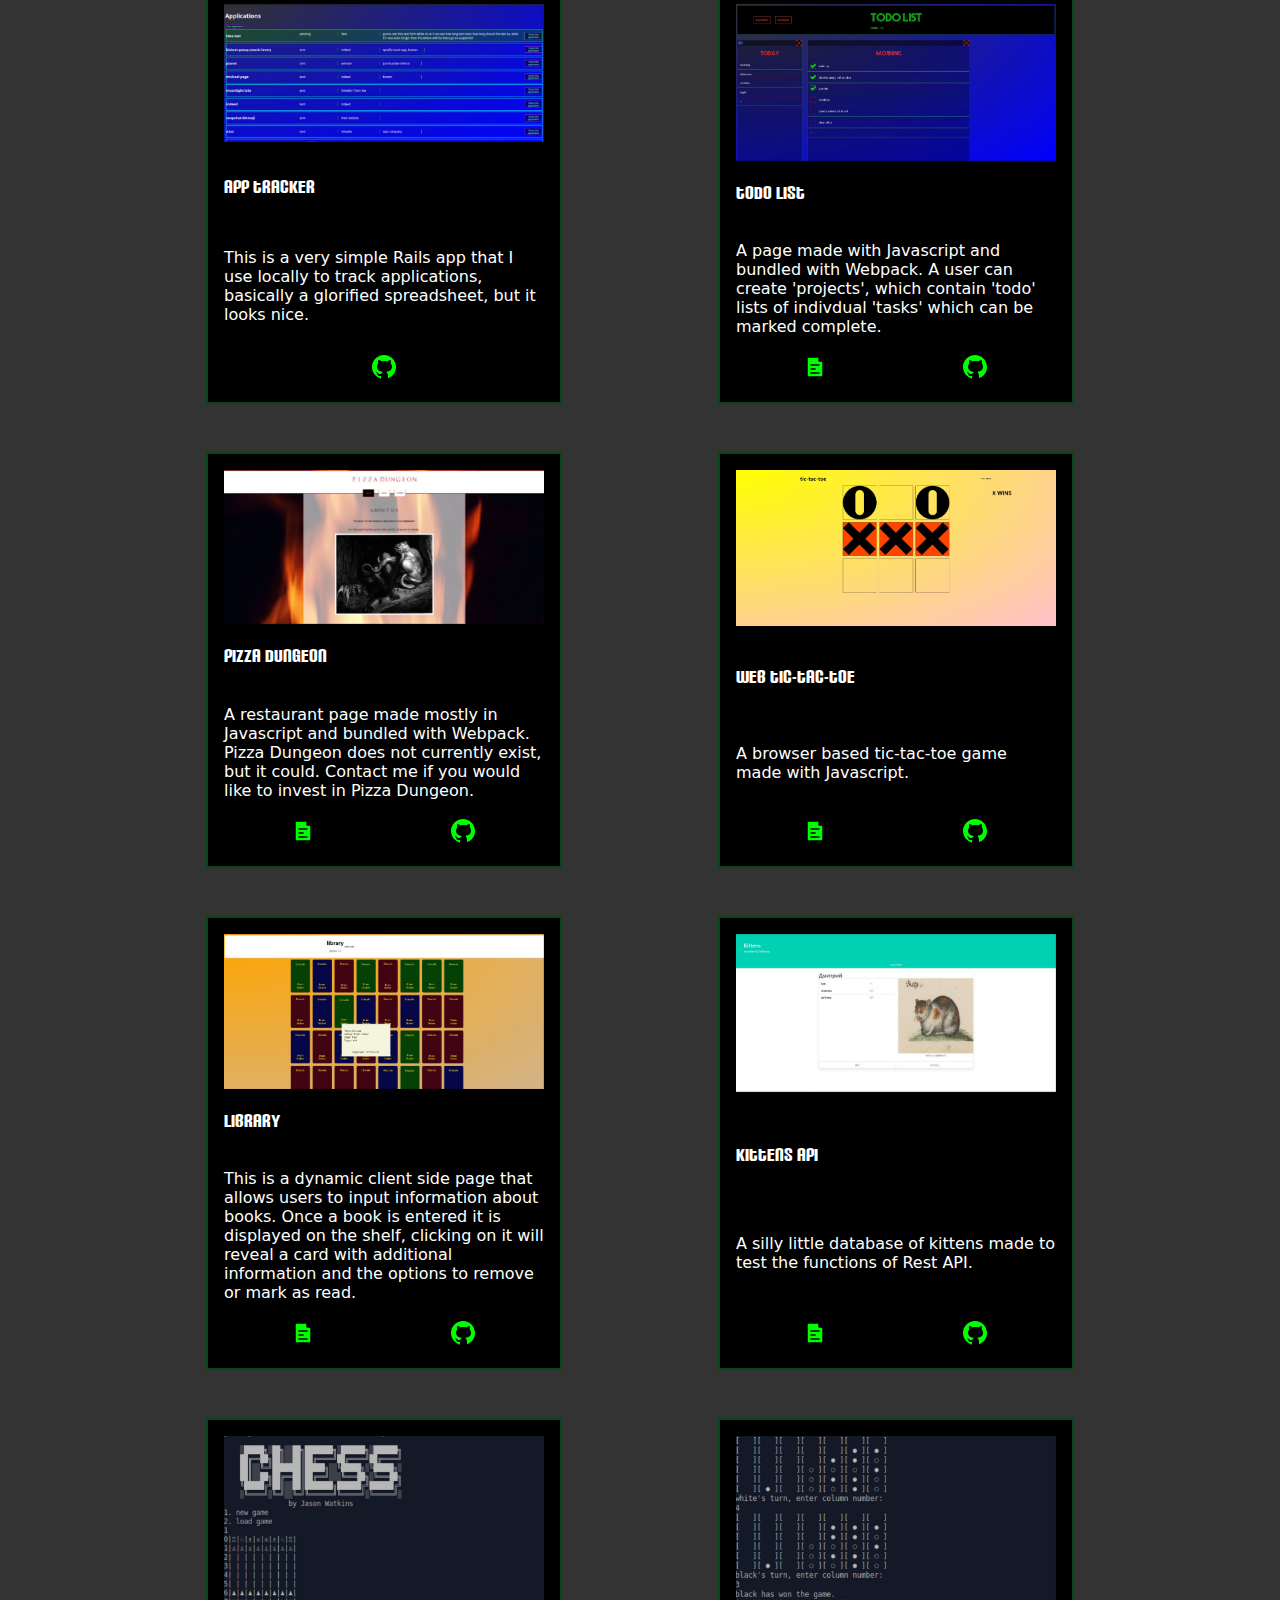
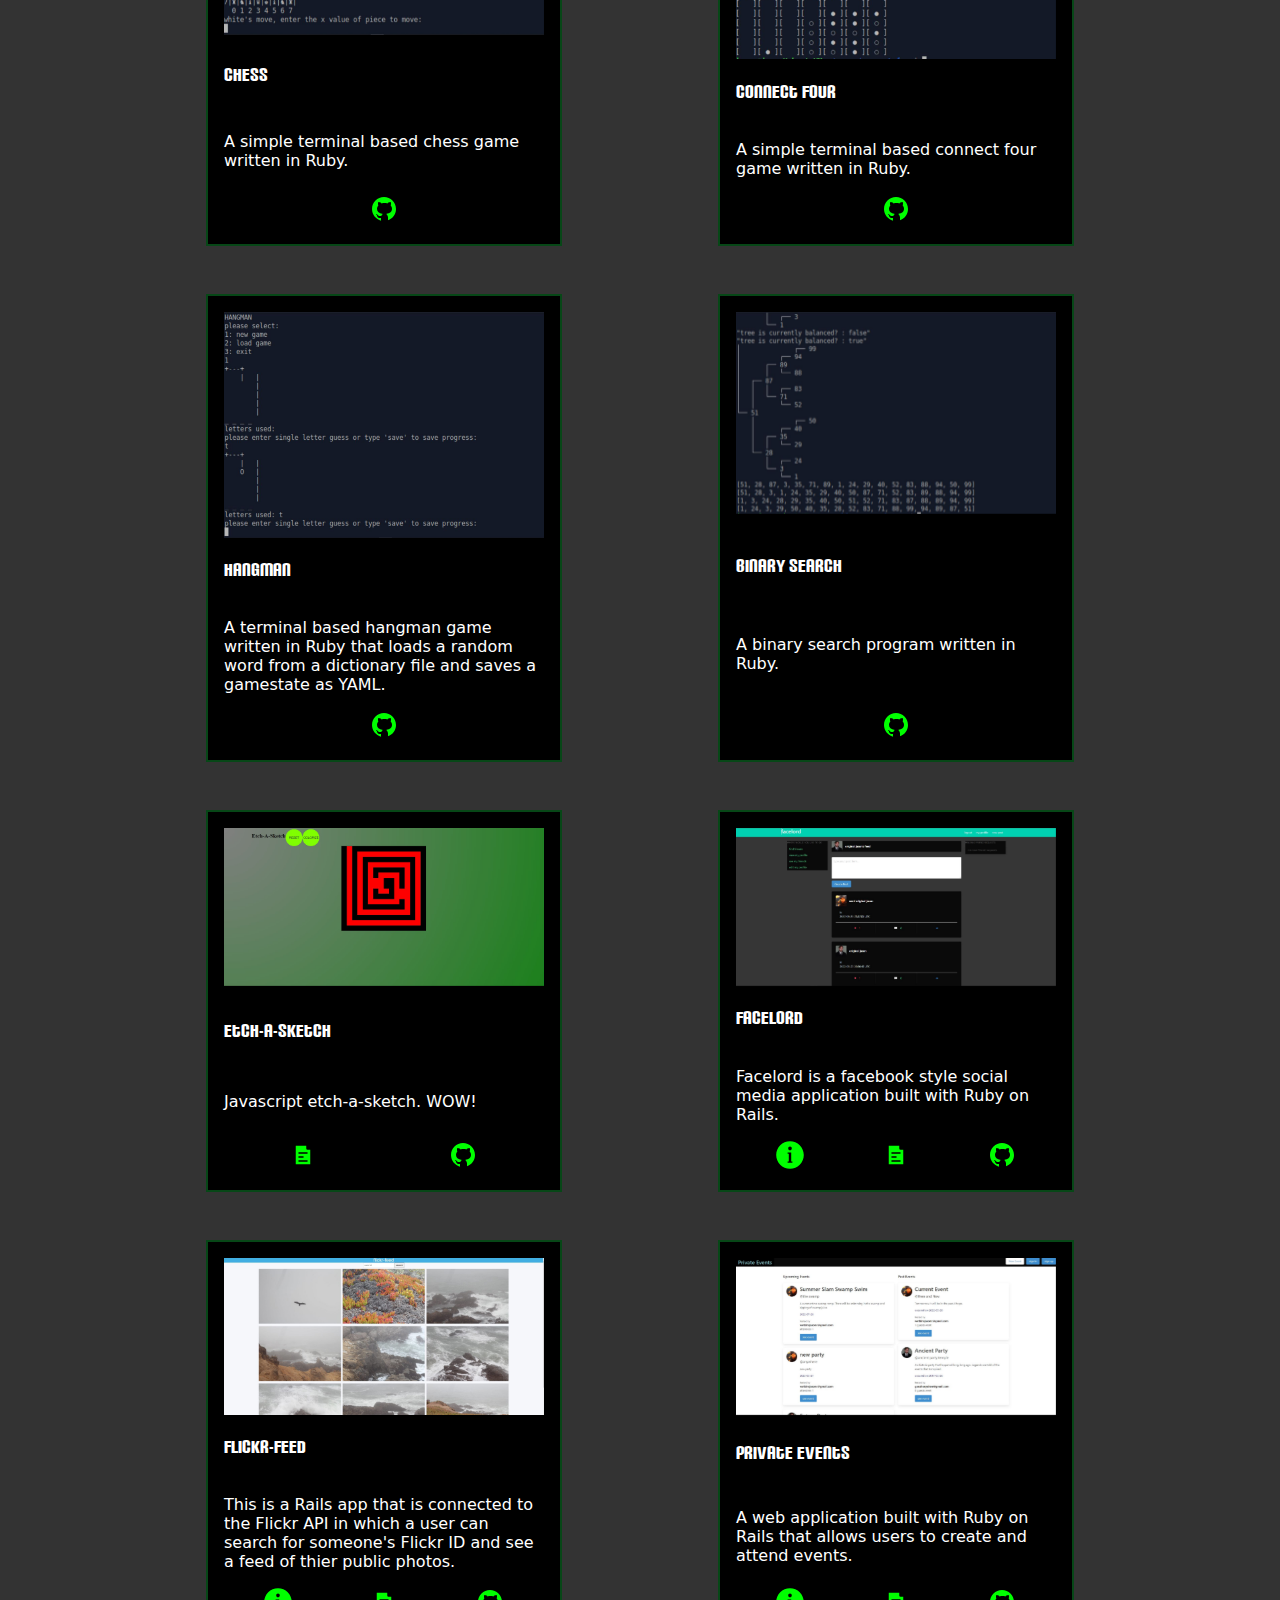
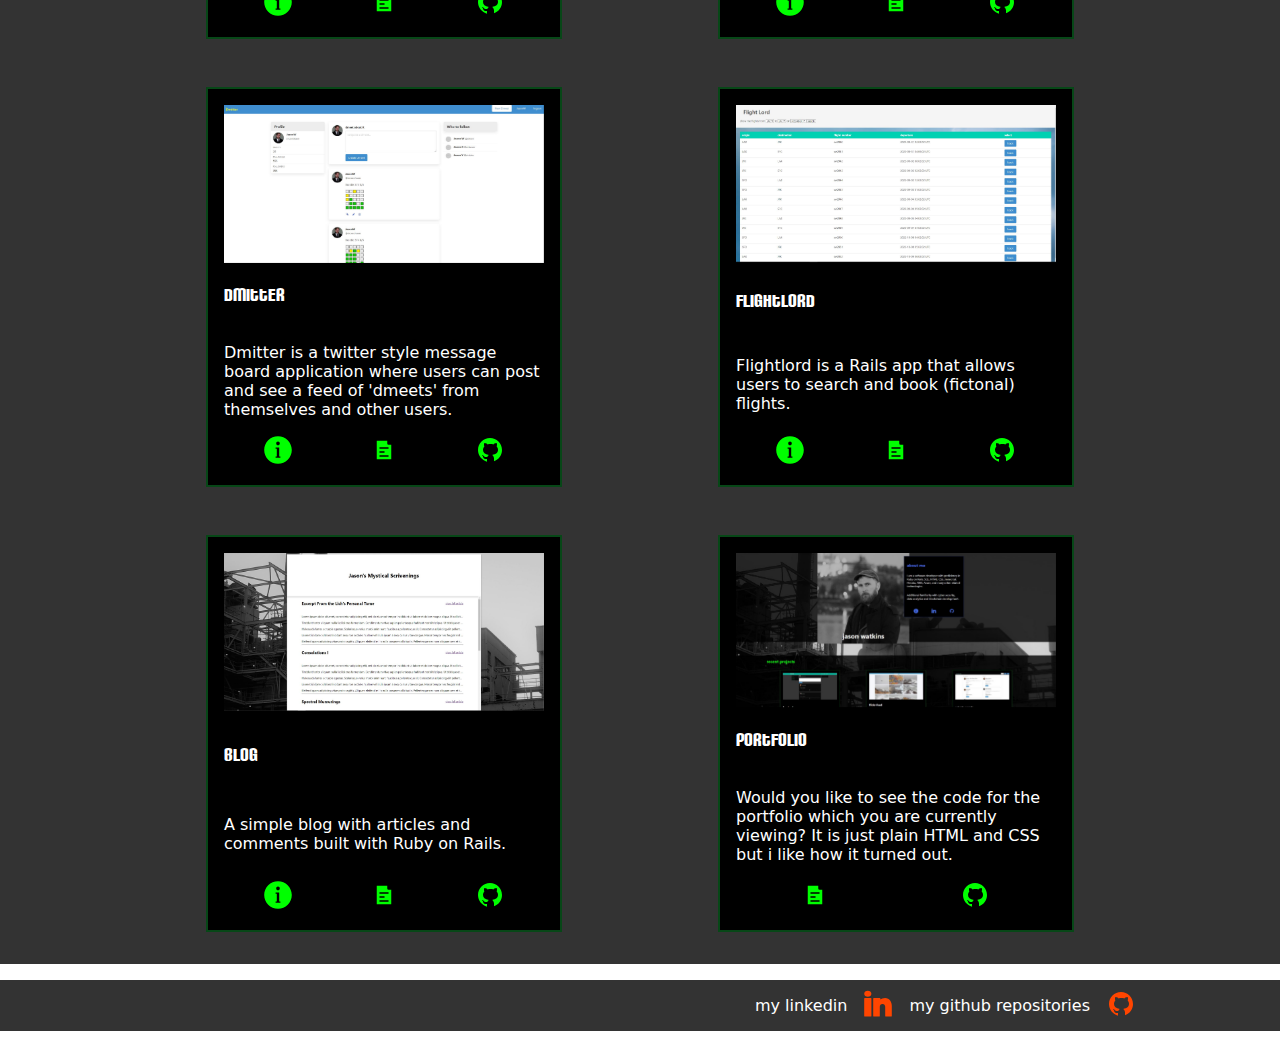
==== commit 0a855404: "images and copy" ====
--- a/projects/index.html
+++ b/projects/index.html
@@ -25,7 +25,7 @@
       <div class="card is-secondary has-text-primary">
         <img class='card-image' src="../assets/chart.jpg">
         <h4>www.allcharts.site</h4>
-        <p>This is a React frontend that pulls financial data from various APIs and also has its own Rails backend for user functions.</p>
+        <p>This app fetches, displays, and graphs financial data from the Alpha Vantage API and has its own backend API for user functions. </p>
         <div class="card-footer is-secondary has-text-primary">
           <a href='../projects/9.html'><img class="icon" src="../assets/info.svg"></a>
           <a href='http://allcharts.site'><img class="icon" src="../assets/page.svg"></a>
